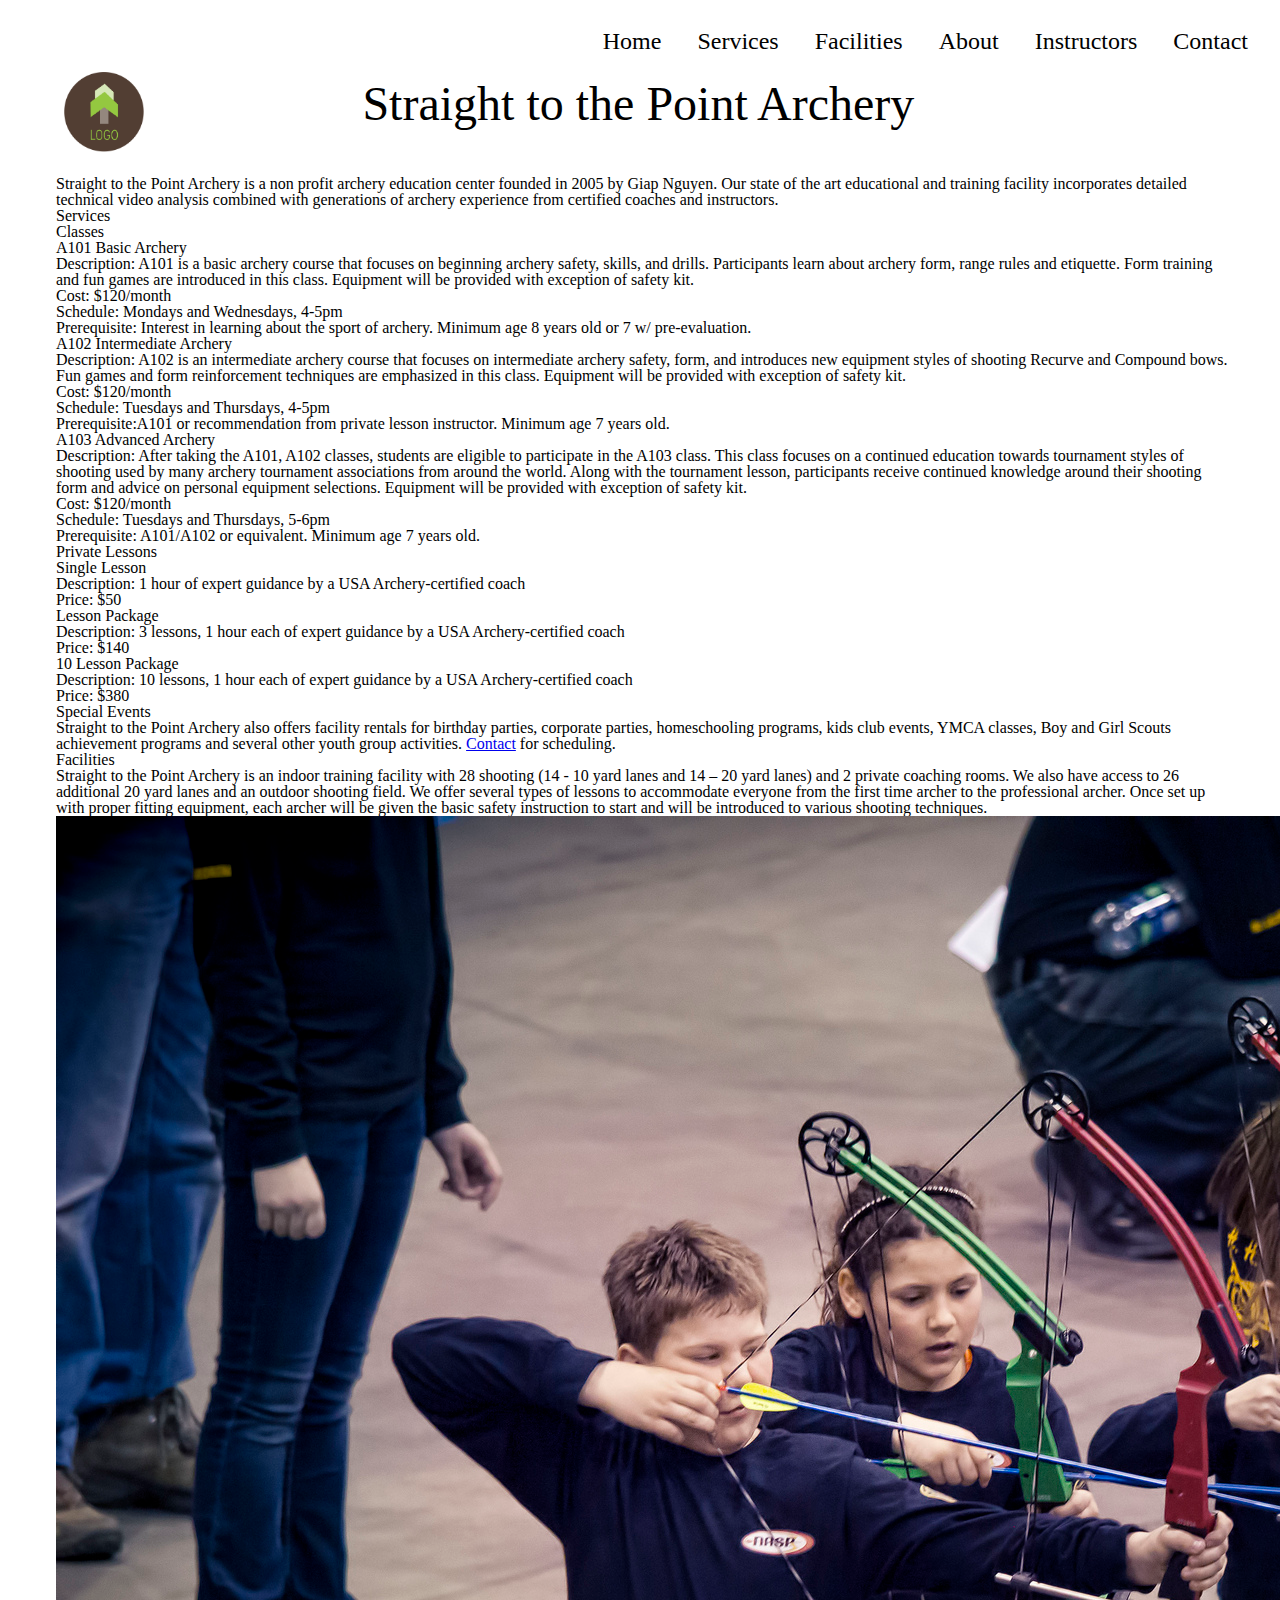
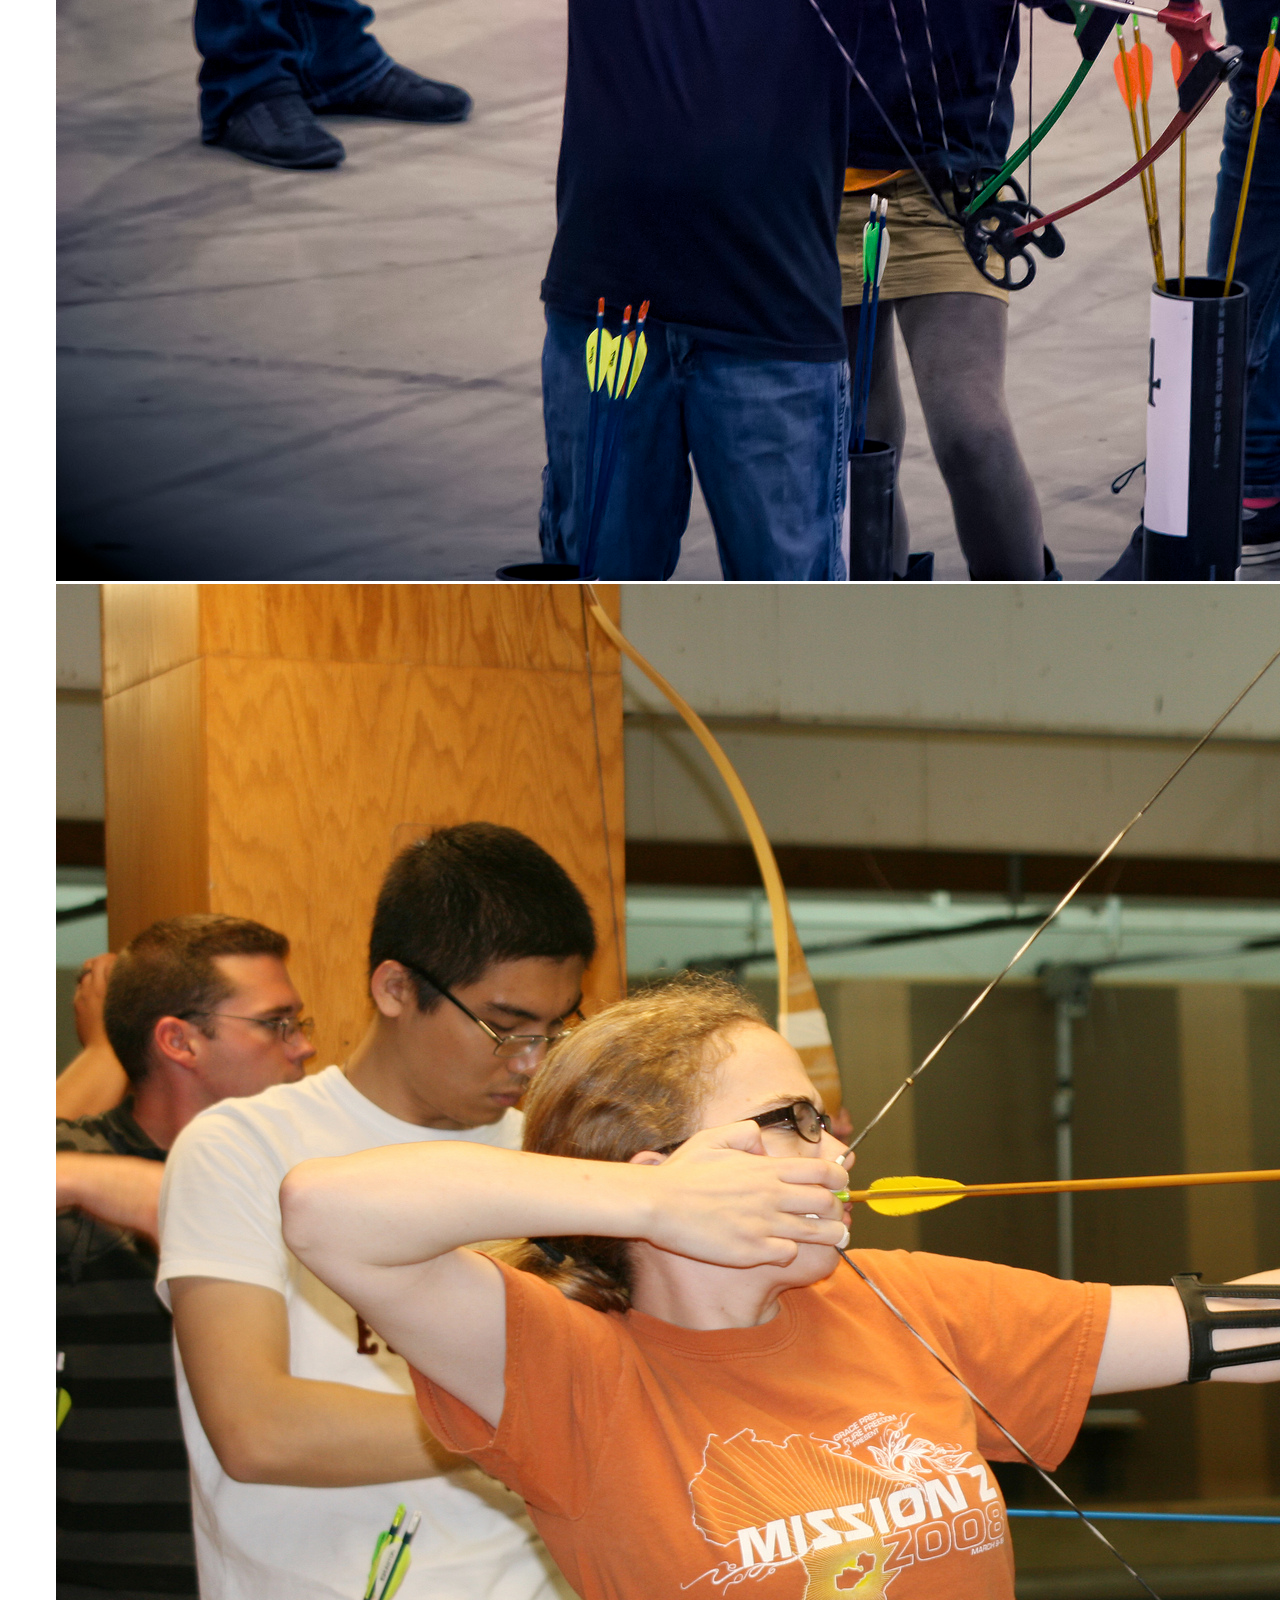
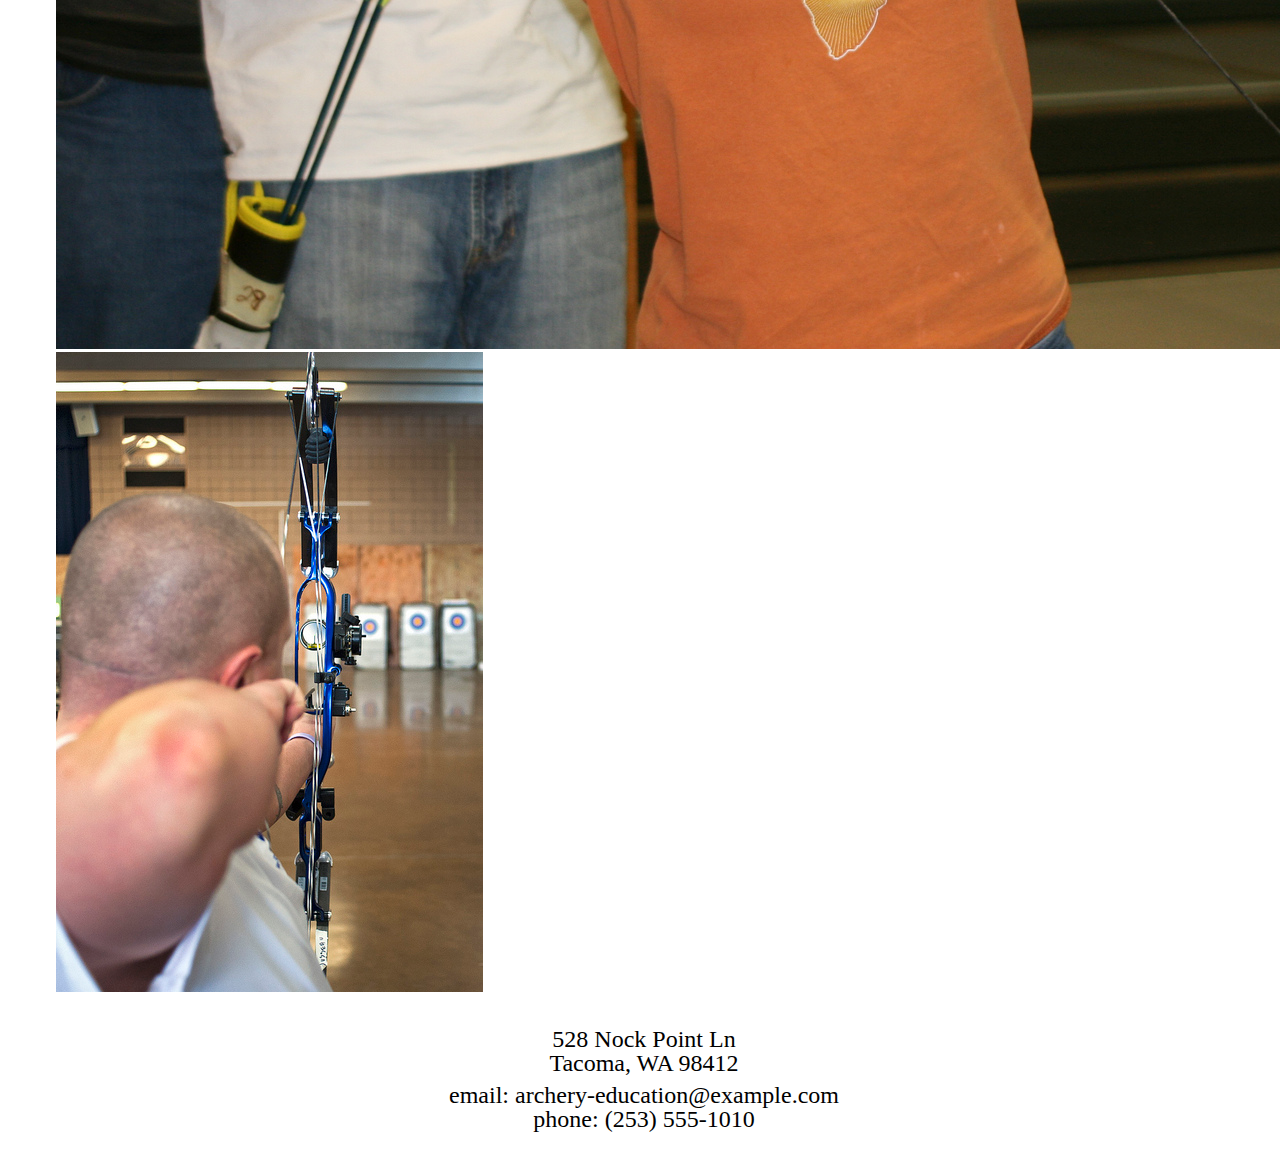
==== index.html @ 1dca17a3 "added reset css and basic styles for header and footer" ====
<!DOCTYPE html>
<html>
<head>
  <meta charset="utf-8">
  <link rel="stylesheet" href="styles/reset.css">
  <link rel="stylesheet" href="https://maxcdn.bootstrapcdn.com/font-awesome/4.5.0/css/font-awesome.min.css">
  <link rel="stylesheet" href="styles/style.css">
  
  <title>STP Archery</title>
  </head>

  
  <body>
  <!-- Logo, name, nav button for mobile-first design !-->
  <header>
    <img src="images/logo.jpg" alt="STP logo">
    
    
    <h1>Straight to the Point Archery</h1>
   
    <a href="#nav"><i class="fa fa-bars fa-3x"></i></a>
  
    </header>
    
    
    
  <!-- main body content -->
  
    
  <article id="boilerplate">
    <h2>Straight to the Point Archery is a non profit archery education center founded in 2005 by Giap Nguyen.  Our state of the art educational and training facility incorporates detailed technical video analysis combined with generations of archery experience from certified coaches and instructors.
    </h2>
  </article>  
    
  <section id="services">
    
  <!-- Services: list classes, private lessons, special events -->
      
    <h2>Services</h2>
      <ul>
        <li><h3>Classes</h3>
          <ul>
            <li>
              <h4>A101 Basic Archery</h4>
              Description: A101 is a basic archery course that focuses on beginning archery safety, skills, and drills. Participants learn about archery form, range rules and etiquette. Form training and fun games are introduced in this class.
Equipment will be provided with exception of safety kit.
              <br>
		Cost: $120/month 
              <br>
		Schedule: Mondays and Wednesdays, 4-5pm
              <br>
		Prerequisite:   Interest in learning about the sport of archery. Minimum age  8 years old or 7 w/ pre-evaluation.
            </li>
            
            <li>
              <h4>A102 Intermediate Archery</h4>
              Description: A102 is an intermediate archery course that focuses on intermediate archery safety, form, and introduces new equipment styles of shooting Recurve and Compound bows. Fun games and form reinforcement techniques are emphasized in this class.
Equipment will be provided with exception of safety kit.
              <br>
		Cost: $120/month
              <br>
		Schedule: Tuesdays and Thursdays, 4-5pm
              <br>
		Prerequisite:A101 or recommendation from private lesson instructor. Minimum age 7 years old.
            </li>
            
            <li>
              <h4>A103 Advanced Archery</h4>
             Description: After taking the A101, A102 classes, students are eligible to participate in the A103 class. This class focuses on a continued education towards tournament styles of shooting used by many archery tournament associations from around the world. Along with the tournament lesson, participants receive continued knowledge around their shooting form and advice on personal equipment selections.
Equipment will be provided with exception of safety kit.
              <br>
		Cost: $120/month
              <br>
		Schedule: Tuesdays and Thursdays, 5-6pm 
              <br>
		Prerequisite:  A101/A102 or equivalent. Minimum age  7 years old.
            </li>
          </ul>
        </li>
        
        <li>
          <h3>Private Lessons</h3>
          <ul>
            <li>
              <h4>Single Lesson</h4>
            Description: 1 hour of expert guidance by a USA Archery-certified coach
              <br>
		      Price: $50
            </li>
	
            <li>
              <h4>Lesson Package</h4>
            Description: 3 lessons, 1 hour each of expert guidance by a USA Archery-certified coach
              <br>
		      Price: $140
            </li>
             
		    <li>
              <h4>10 Lesson Package</h4>
            Description: 10 lessons, 1 hour each of expert guidance by a USA Archery-certified coach
              <br>
		      Price: $380
            </li>
          </ul>
        </li>
        
        <li>
          <h3>Special Events</h3>
           Straight to the Point Archery also offers facility rentals for birthday parties, corporate parties, homeschooling programs, kids club events, YMCA classes, Boy and Girl Scouts achievement programs and several other youth group activities. <a href="about.html#contact">Contact</a> for scheduling.
          </li>
        </ul>     
  </section>
  
  <section id="facilities">
  <!-- Facilities: description and photos. Id "Facilities" bookmarks to link this specific part of page to nav bar #facilities -->
  
      <h2>Facilities</h2>
  
    <!-- Describe facilities -->
    <p>
Straight to the Point Archery is an indoor training facility with  28 shooting (14 - 10 yard lanes and 14 – 20 yard lanes) and 2 private coaching rooms. 
      
      We also have access to 26  additional  20 yard lanes  and an outdoor shooting field.  
      
      We offer several types of lessons to accommodate everyone from the first time archer to the professional archer. Once set up with proper fitting equipment, each archer will be given the basic safety instruction to start and will be introduced to various shooting techniques.
    </p>

    <img src="images/class1.jpg" alt="Four young students aim their bows in the outdoor training facility">
    <img src="images/class2.jpg" alt="A student raises her bow in the indoor yard lane.">
    <img src="images/lesson1.jpg" alt="Arrow aimed at target in indoor shooting field">
    
    <!-- Should these images be woven in with the body of the text and include captions? -->
  </section>   
  
  
  <footer>
    
    <!-- location and contact info !-->
    
    <section id="location">
      <p>528 Nock Point Ln</p>
      <p>Tacoma, WA 98412</p>
    </section>
    
    
    <section id="contact">
      <p>email: archery-education@example.com</p>
      <p>phone: (253) 555-1010</p>
    </section>
  </footer>
  <!-- Nav lives at bottom of page for mobile-first design, nav will move to top of page for desktop !-->  
    <nav>
    <a name="nav"></a>
    <ul>
      <li><a href="#">Home</a></li>
      <li><a href="#services">Services</a></li>
      <li><a href="#facilities">Facilities</a></li>
      <li><a href="about.html">About</a></li>
      <li><a href="about.html#instructors">Instructors</a></li>
      <li><a href="about.html#contact-page">Contact</a></li>
    </ul>
  </nav>
</body>
</html>
---- styles/style.css ----
/* mobile styles /* 

/* give the body enough space to fit the menu icon */
body {
  padding-right: 3rem;
  padding-left: 3.5rem; 
}
/* header styles */
header {
  background-color: white;
  width: 85%;
  margin: auto;
  overflow: hidden;
  text-align: center;
  padding-bottom: 1rem;
}
header img {
  position: absolute;
  top: 0;
  left: 0;
  width: 4rem;
  padding: .5rem;
}
h1 {
  float: left;
  color: black;
  padding: 1rem;
  font-size: 3rem;
}
.fa-bars {
  background-color: white;
  color: black;
  float: right;
  padding: .5rem;
  position: fixed;
  right: 0;
  top: 0;
}
header a {
  text-decoration: none;
  color: white;
}

/* footer styles */
footer {
  clear: both;
  padding-top: 2rem;
  padding-bottom: 2rem;
}
footer p {
  font-size: 1.5rem;
  text-align: center;
}
#location {
  padding-bottom: .5rem;
}

/* nav styles */
nav {
  clear: both;
  background-color: white;
}
nav ul {
  text-align: center;
}
nav li {
  font-size: 2.5rem;
  padding: 1rem; 0rem;
  border-bottom: 1px black dotted;
}
nav a {
  text-decoration: none;
  color: black;
}

/* desktop styles for header and nav */
@media only screen and (min-width: 768px) {
  .fa-bars {
    display:none;
  }
  header img {
    position: static;
    display: inline-block;
    float: left;
    width: 5rem;
  }
  header h1 {
    width: 80%;
  }
  nav {
    position: absolute;
    top: 0;
    right: 0;
    padding: 1rem;
    margin: auto;
  }
  nav li {
    display: inline;
    border: none;
  }
  nav li a {
    font-size: 1.5rem;
  }
  header {
    padding-top: 4rem;
    width: 100%;
    margin: auto;
  }
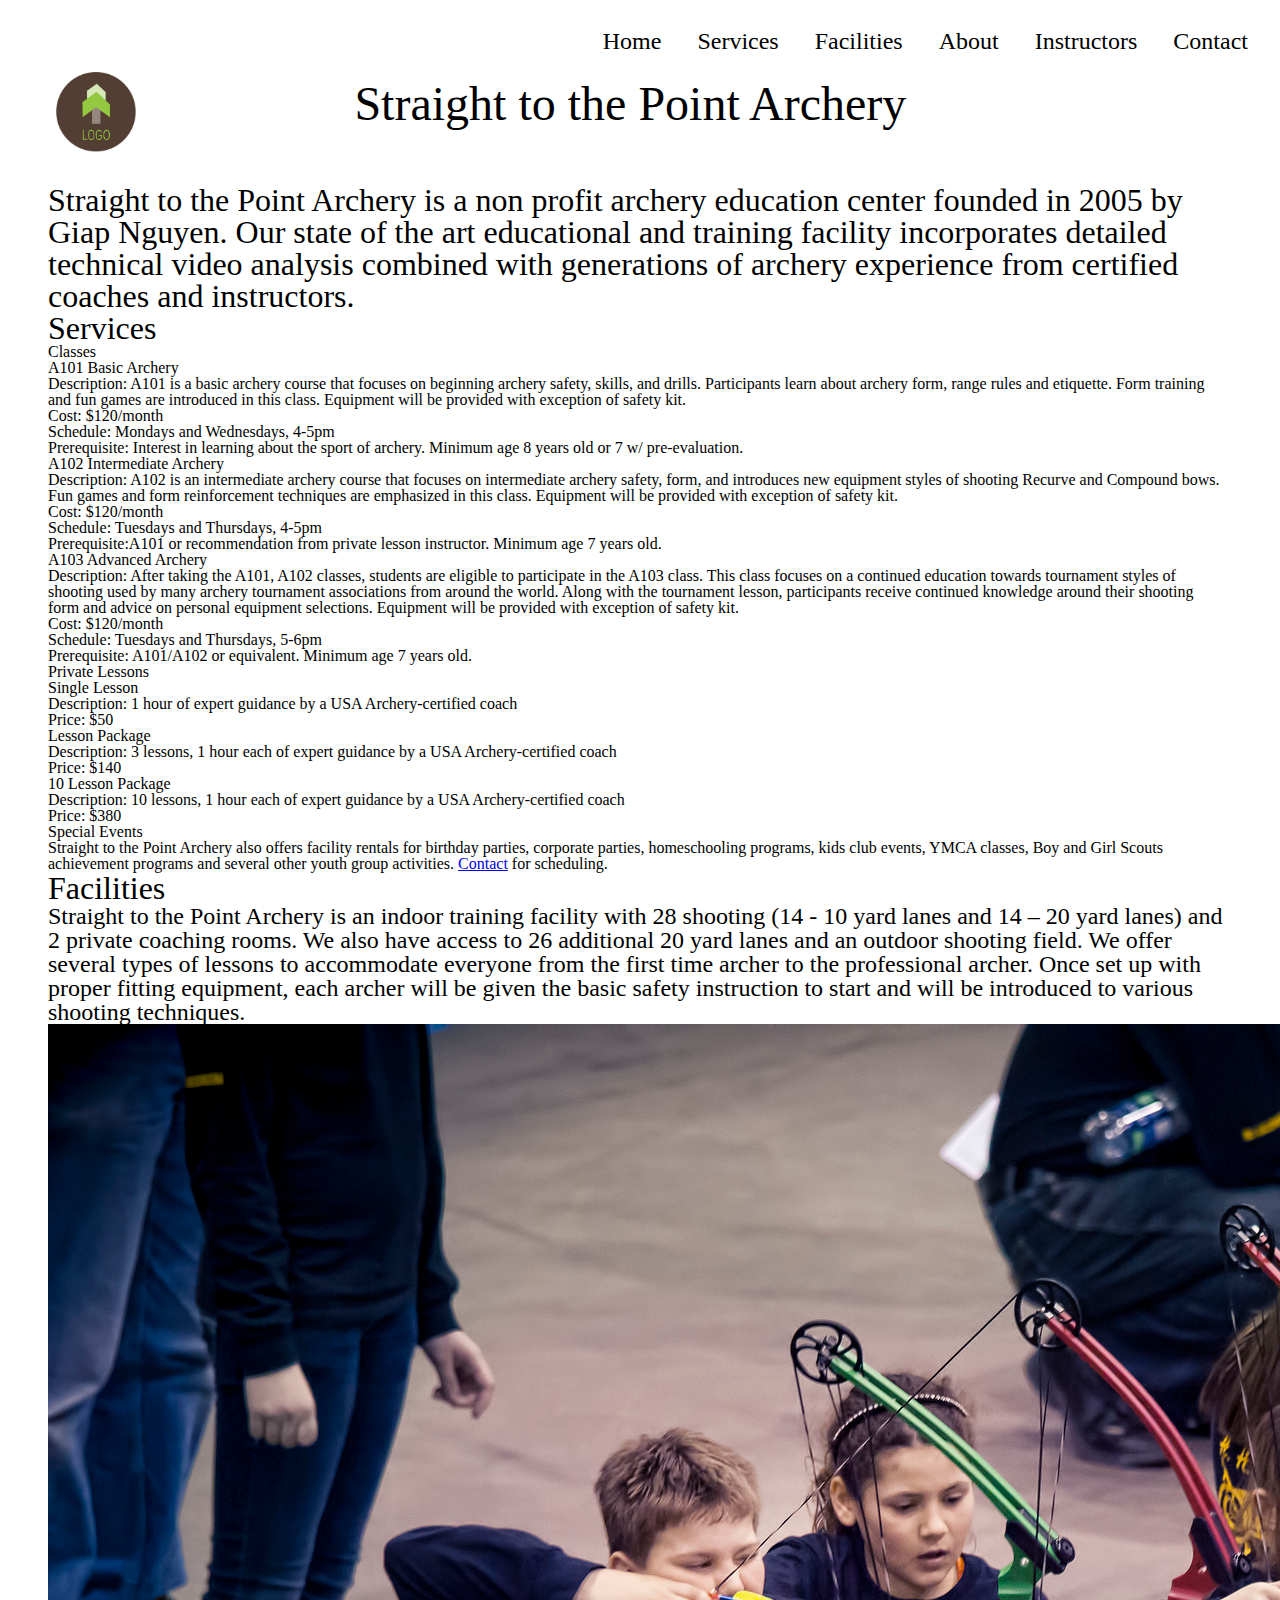
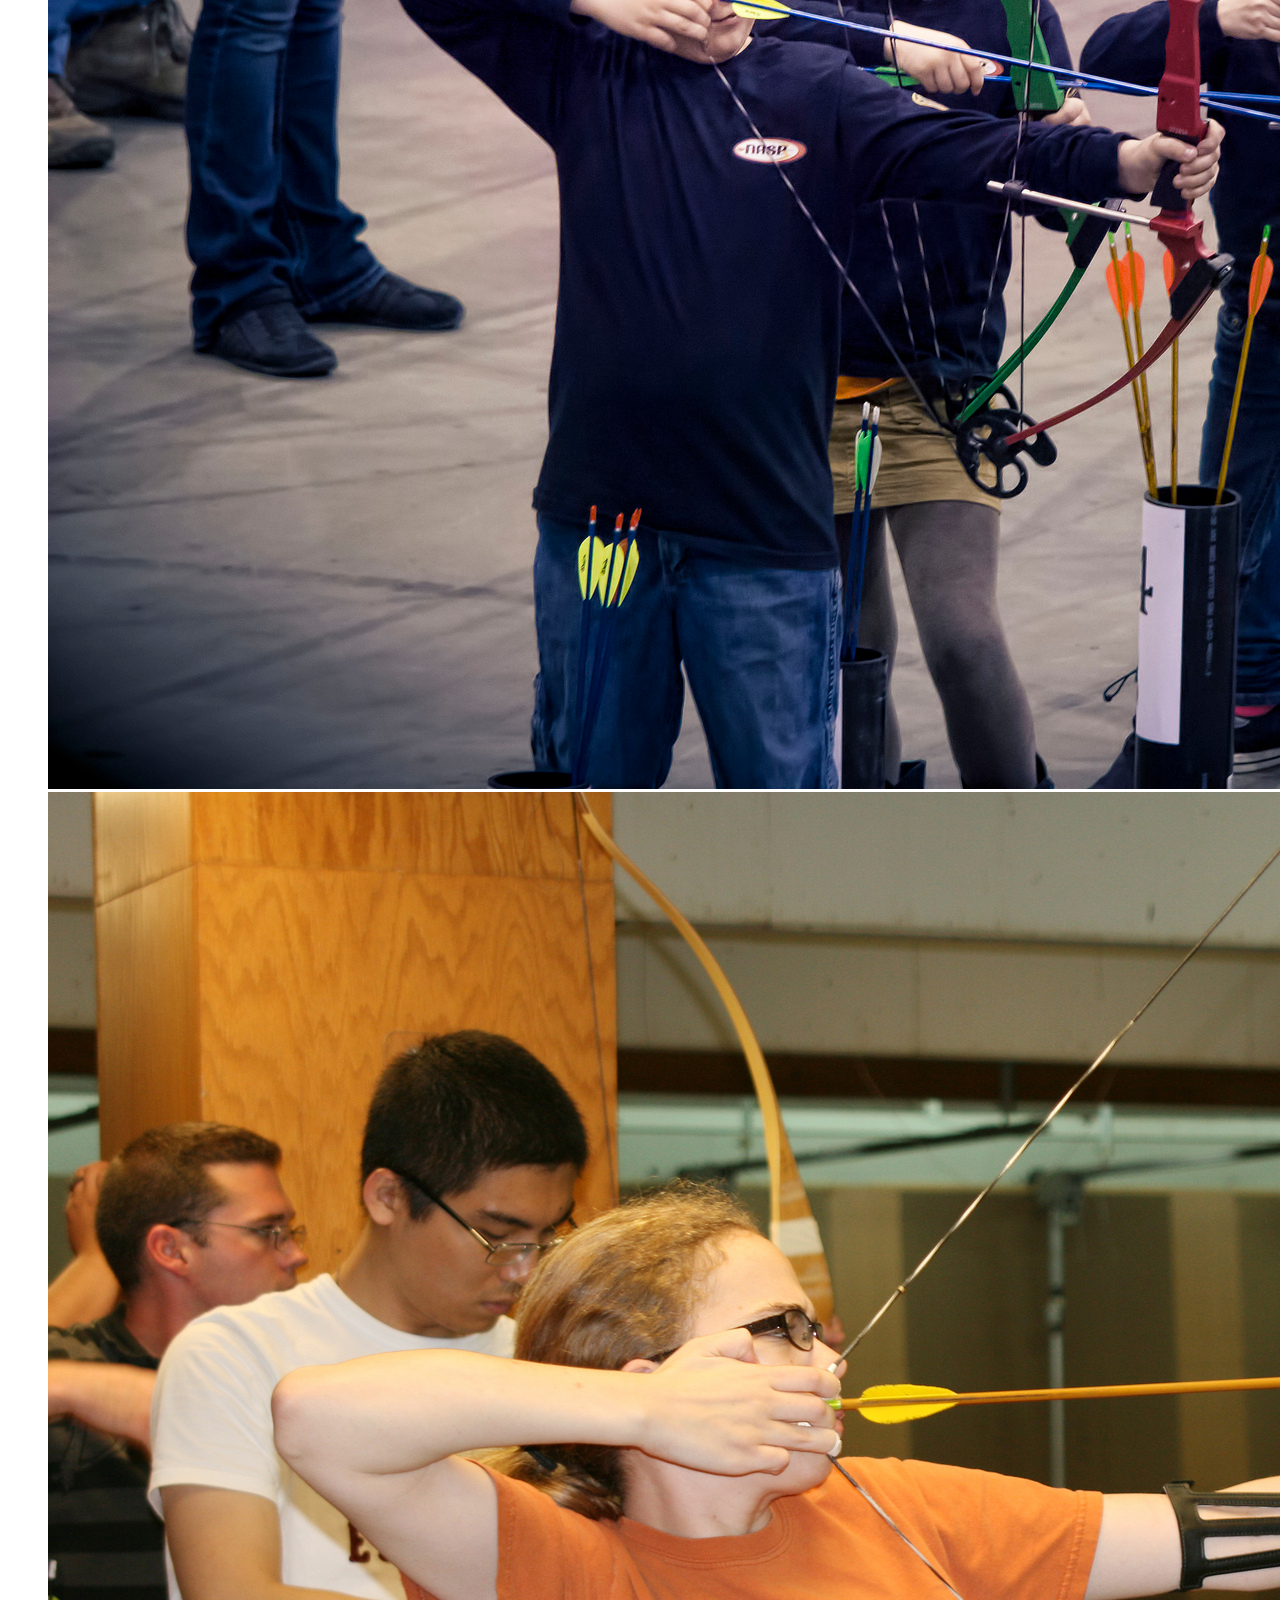
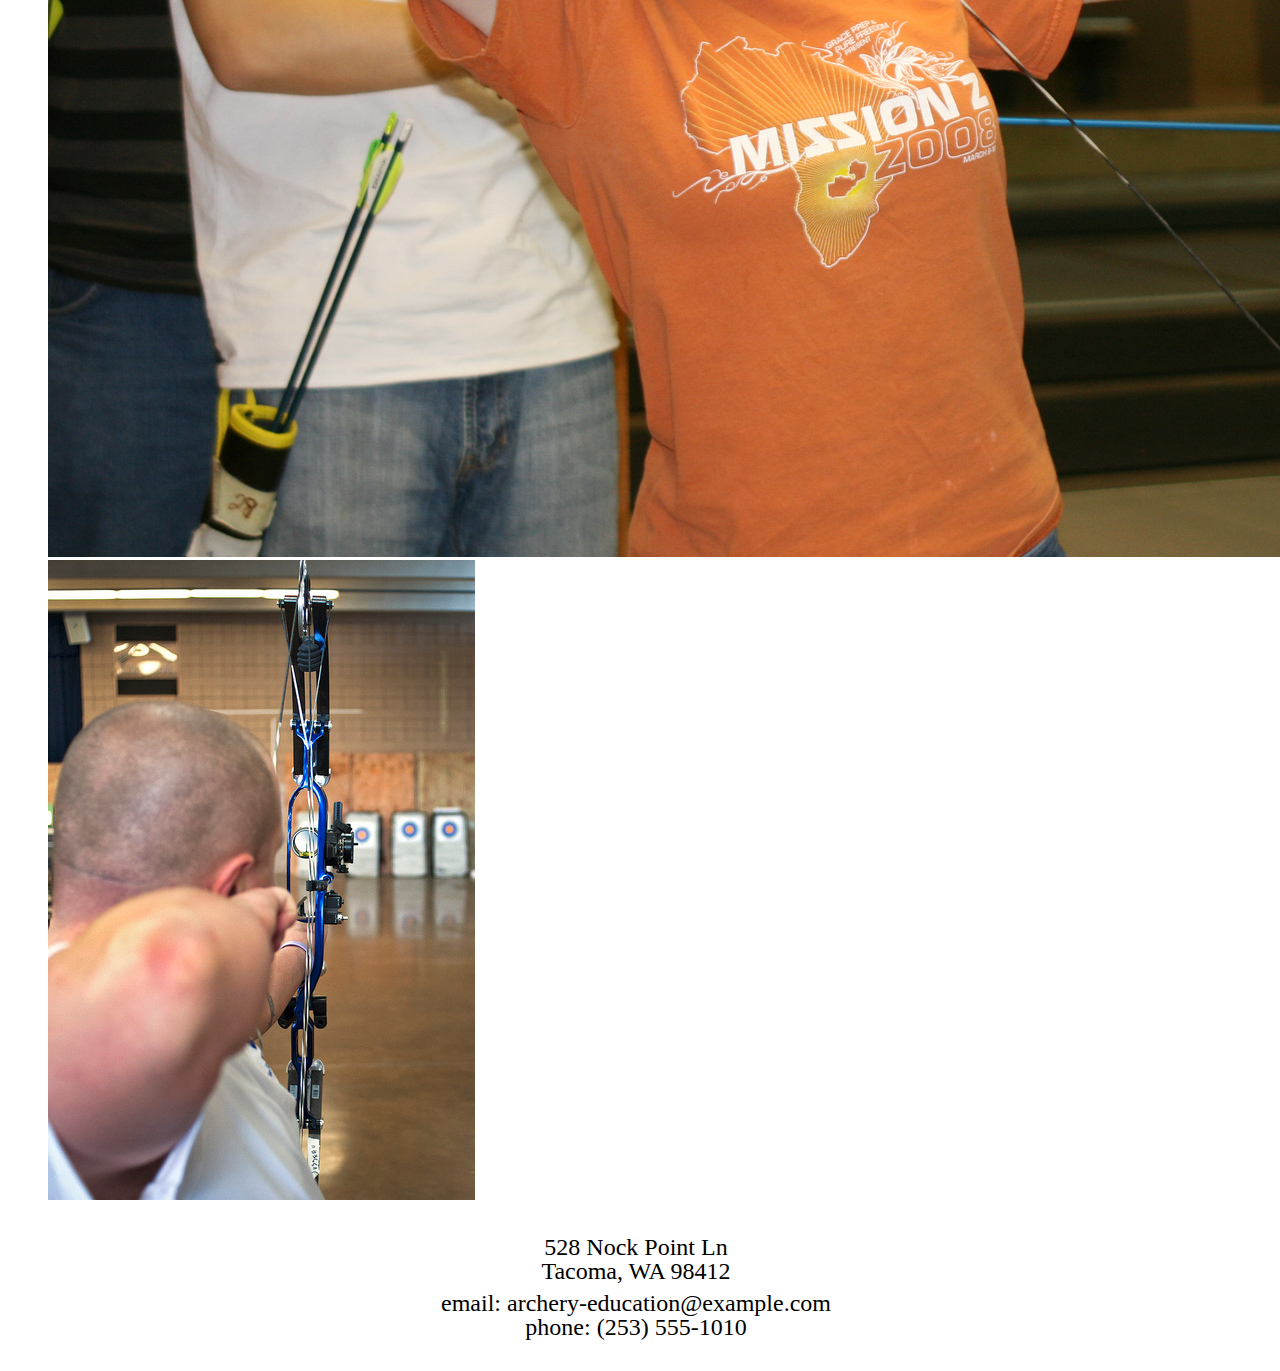
==== commit 4e2ba3a3: "standardize meta content across pages" ====
--- a/index.html
+++ b/index.html
@@ -2,8 +2,11 @@
 <html>
 <head>
   <meta charset="utf-8">
+  <meta name="viewport" content="width=device-width, initial-scale=1.0">
   <link rel="stylesheet" href="styles/reset.css">
   <link rel="stylesheet" href="https://maxcdn.bootstrapcdn.com/font-awesome/4.5.0/css/font-awesome.min.css">
+  <link rel="stylesheet" href="styles/col.css">
+  <link rel="stylesheet" href="styles/12cols.css">
   <link rel="stylesheet" href="styles/style.css">
   
   <title>STP Archery</title>
--- a/styles/col.css
+++ b/styles/col.css
@@ -0,0 +1,42 @@
+
+/*  SECTIONS  ============================================================================= */
+
+.section {
+	clear: both;
+	padding: 0px;
+	margin: 0px;
+}
+
+/*  GROUPING  ============================================================================= */
+
+
+.group:before,
+.group:after {
+    content:"";
+    display:table;
+}
+.group:after {
+    clear:both;
+}
+.group {
+    zoom:1; /* For IE 6/7 (trigger hasLayout) */
+}
+
+/*  GRID COLUMN SETUP   ==================================================================== */
+
+.col {
+	display: block;
+	float:left;
+	margin: 1% 0 1% 1.6%;
+}
+
+.col:first-child { margin-left: 0; } /* all browsers except IE6 and lower */
+
+
+/*  REMOVE MARGINS AS ALL GO FULL WIDTH AT 480 PIXELS */
+
+@media only screen and (max-width: 480px) {
+	.col { 
+		margin: 1% 0 1% 0%;
+	}
+}--- a/styles/12cols.css
+++ b/styles/12cols.css
@@ -0,0 +1,91 @@
+/*  GRID OF TWELVE   ============================================================================= */
+
+.span_12_of_12 {
+	width: 100%;
+}
+
+.span_11_of_12 {
+	width: 91.53%;
+}
+
+.span_10_of_12 {
+	width: 83.06%;
+}
+
+.span_9_of_12 {
+	width: 74.6%;
+}
+
+.span_8_of_12 {
+	width: 66.13%;
+}
+
+.span_7_of_12 {
+	width: 57.66%; 
+}
+
+.span_6_of_12 {
+	width: 49.2%; 
+}
+
+.span_5_of_12 {
+	width: 40.73%; 
+}
+
+.span_4_of_12 {
+	width: 32.26%; 
+}
+
+.span_3_of_12 {
+	width: 23.8%;
+}
+
+.span_2_of_12 {
+	width: 15.33%; 
+}
+
+.span_1_of_12 {
+	width: 6.86%; 
+}
+
+
+/*  GO FULL WIDTH AT LESS THAN 480 PIXELS */
+
+@media only screen and (max-width: 480px) {
+	.span_12_of_12 {
+		width: 100%; 
+	}
+	.span_11_of_12 {
+		width: 100%; 
+	}
+	.span_10_of_12 {
+		width: 100%; 
+	}
+	.span_9_of_12 {
+		width: 100%; 
+	}
+	.span_8_of_12 {
+		width: 100%; 
+	}
+	.span_7_of_12 {
+		width: 100%; 
+	}
+	.span_6_of_12 {
+		width: 100%; 
+	}
+	.span_5_of_12 {
+		width: 100%; 
+	}
+	.span_4_of_12 {
+		width: 100%; 
+	}
+	.span_3_of_12 {
+		width: 100%; 
+	}
+	.span_2_of_12 {
+		width: 100%; 
+	}
+	.span_1_of_12 {
+		width: 100%; 
+	}
+}--- a/styles/style.css
+++ b/styles/style.css
@@ -2,9 +2,10 @@
 
 /* give the body enough space to fit the menu icon */
 body {
-  padding-right: 3rem;
-  padding-left: 3.5rem; 
+  padding-right: 3.5rem;
+  padding-left: 3rem; 
 }
+
 /* header styles */
 header {
   background-color: white;
@@ -12,7 +13,7 @@
   margin: auto;
   overflow: hidden;
   text-align: center;
-  padding-bottom: 1rem;
+  padding-bottom: 1.5rem;
 }
 header img {
   position: absolute;
@@ -40,6 +41,43 @@
   text-decoration: none;
   color: white;
 }
+
+/* body styles */
+h2 {
+  font-size: 2rem;
+}
+p {
+  font-size: 1.5rem;
+}
+#about, #instructors, #policy, #affiliations {
+  padding-top: 1rem;
+  padding-bottom: 1rem;
+  border-bottom: 1px solid #d3d3d3;
+}
+#contact-page {
+  padding-top: 1rem;
+}
+.bio {
+  text-align: center;
+  padding-left: 1.5rem;
+  padding-right: 1.5rem;
+}
+
+/* about page column styles */
+.col {
+  width: 100%;
+}
+.span_3_of_12 {
+  width: 100%; 
+}
+
+/* instructor images sized to match smallest available photo */
+  #instructors img {
+    width: 250px;
+    padding: 2.5rem 0rem 1rem 0rem;
+    display: block;
+    margin: auto;
+  }
 
 /* footer styles */
 footer {
@@ -73,8 +111,10 @@
   color: black;
 }
 
-/* desktop styles for header and nav */
+/* desktop styles */
 @media only screen and (min-width: 768px) {
+  
+  /*nav and header styles */
   .fa-bars {
     display:none;
   }
@@ -105,4 +145,29 @@
     padding-top: 4rem;
     width: 100%;
     margin: auto;
-  }+  }
+  
+  /* body styles */
+  .bio {
+    font-size: 1rem;
+    text-align: center;
+    padding-left: 0rem;
+    padding-right: 0rem;
+  }
+  
+  /* about page desktop columns */
+  .span_3_of_12 {
+    width: 23.8%;
+  }
+  .col {
+	display: block;
+	float:left;
+	margin: 1% 0 1% 1.6%;
+  }
+  
+  /* instructor images sized to fit columns */
+  #instructors img {
+    width: 150px;
+    padding: .5rem;
+  }
+}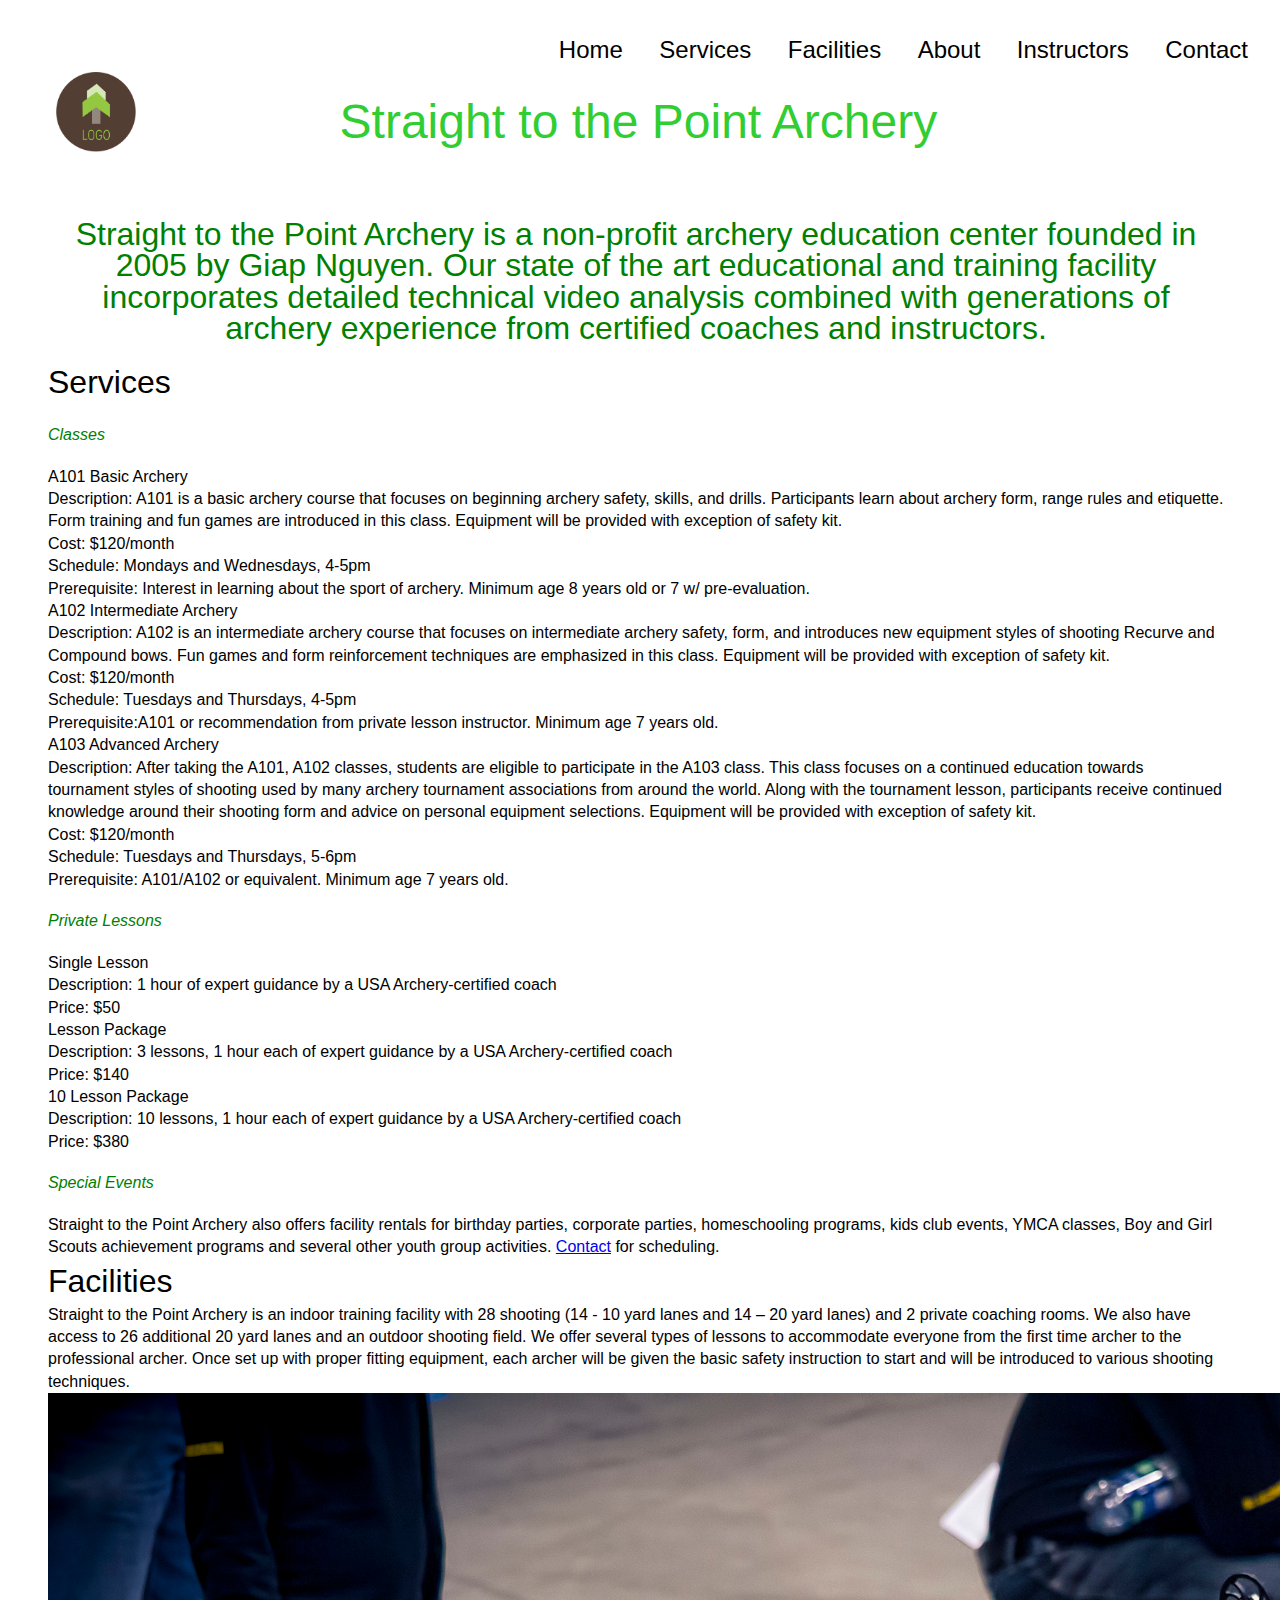
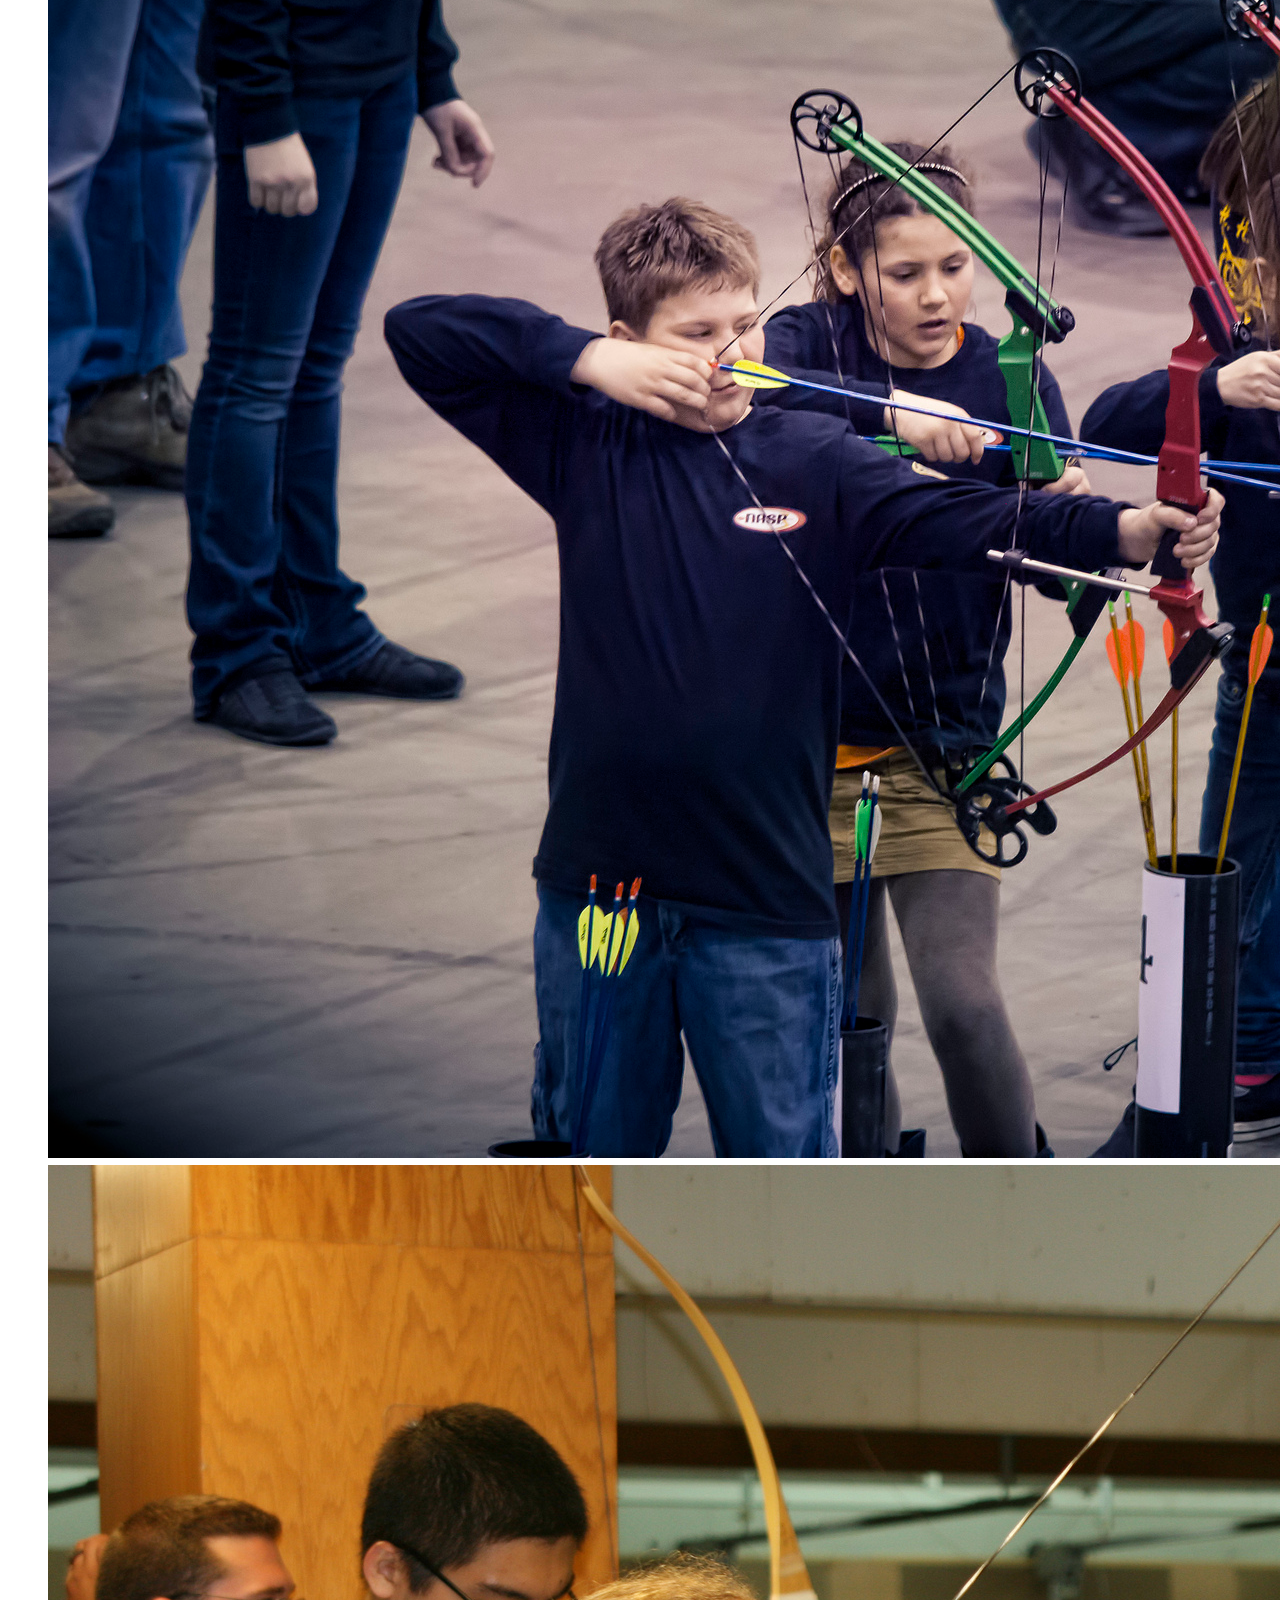
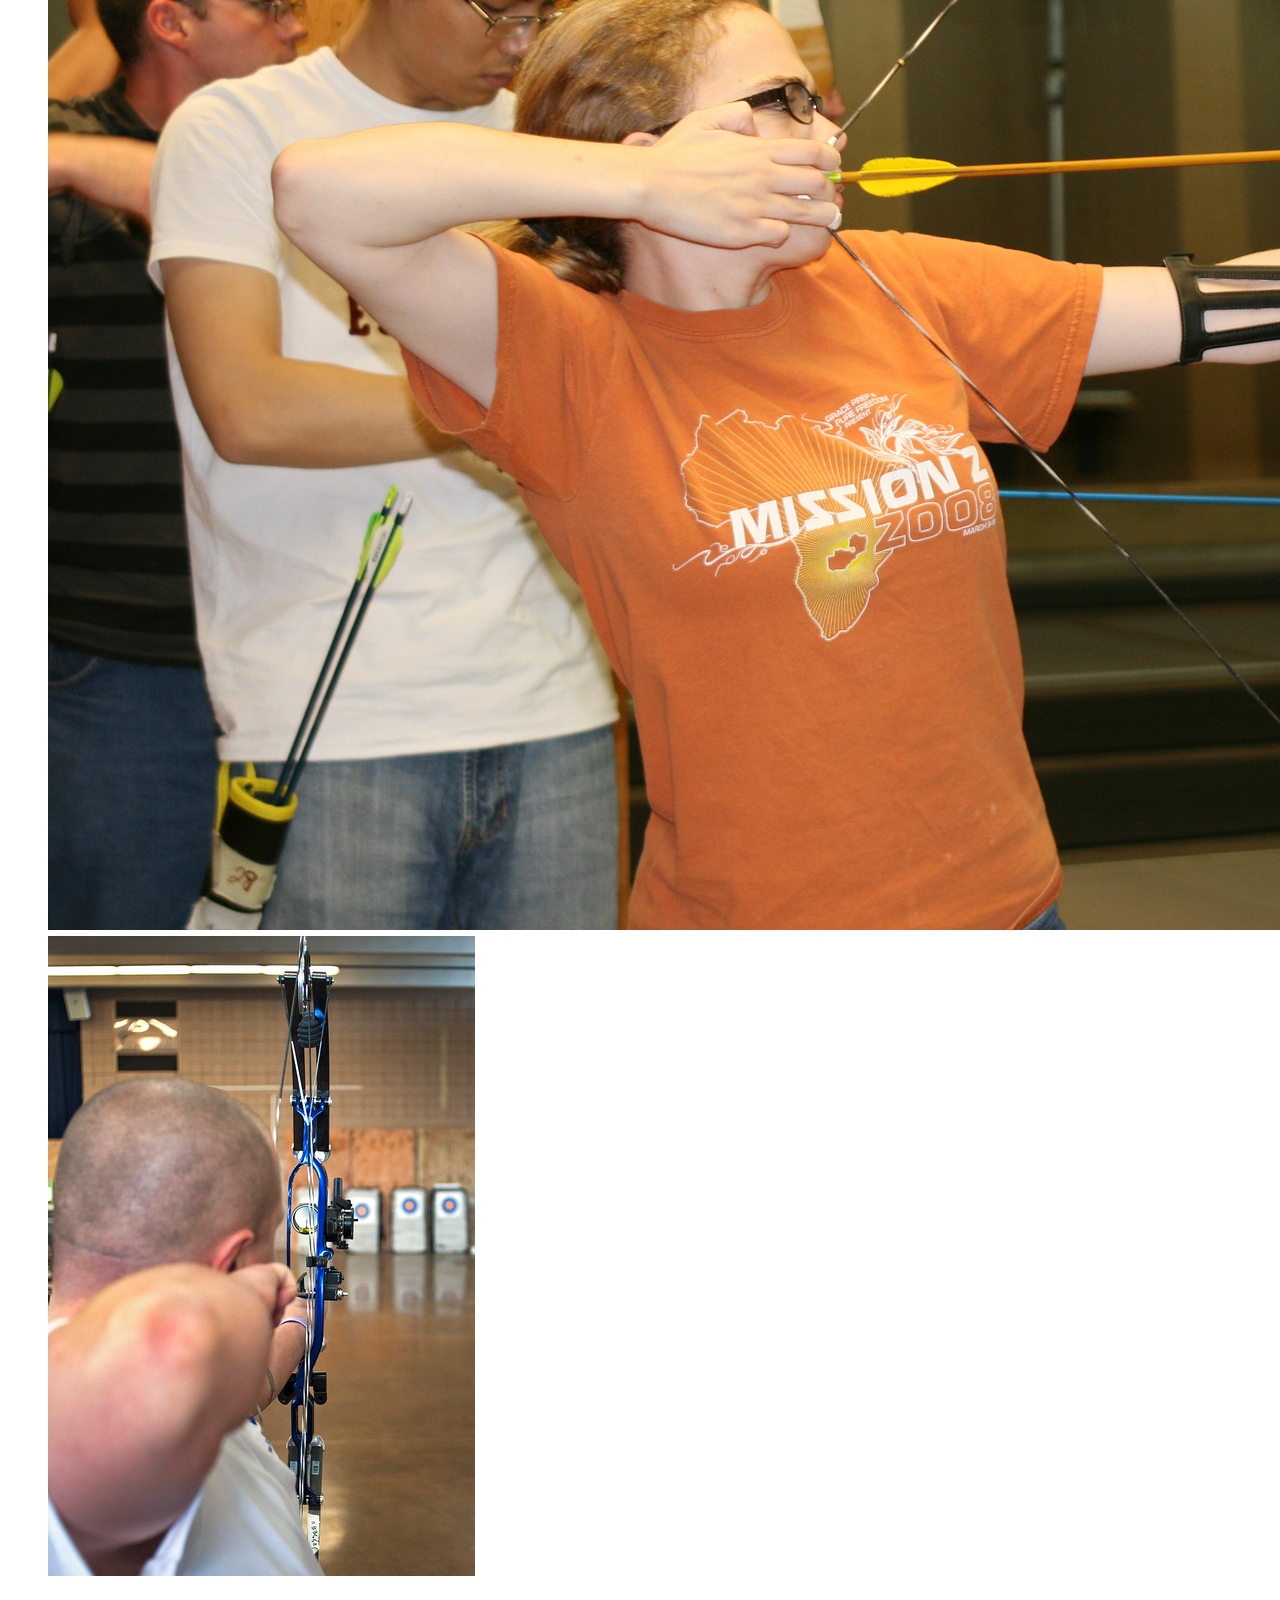
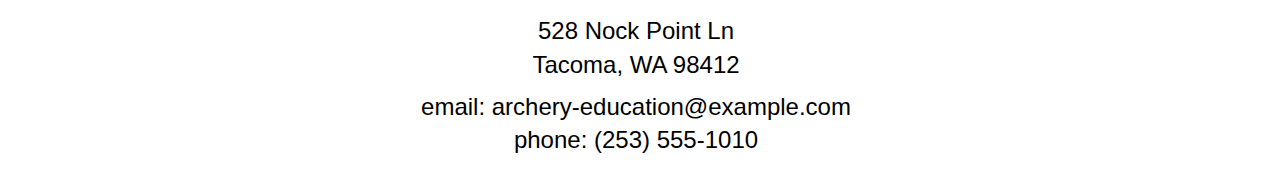
==== commit 3cbb2dd0: "updating files to commit progress" ====
--- a/index.html
+++ b/index.html
@@ -31,7 +31,7 @@
   
     
   <article id="boilerplate">
-    <h2>Straight to the Point Archery is a non profit archery education center founded in 2005 by Giap Nguyen.  Our state of the art educational and training facility incorporates detailed technical video analysis combined with generations of archery experience from certified coaches and instructors.
+    <h2>Straight to the Point Archery is a non-profit archery education center founded in 2005 by Giap Nguyen.  Our state of the art educational and training facility incorporates detailed technical video analysis combined with generations of archery experience from certified coaches and instructors.
     </h2>
   </article>  
     
@@ -153,7 +153,7 @@
   </footer>
   <!-- Nav lives at bottom of page for mobile-first design, nav will move to top of page for desktop !-->  
     <nav>
-    <a name="nav"></a>
+    <a id="nav"></a>
     <ul>
       <li><a href="#">Home</a></li>
       <li><a href="#services">Services</a></li>
--- a/styles/style.css
+++ b/styles/style.css
@@ -1,10 +1,13 @@
 /* mobile styles /* 
 
 /* give the body enough space to fit the menu icon */
+
+
 body {
   padding-right: 3.5rem;
   padding-left: 3rem; 
-}
+  font: 100%/1.4 'Helvetica Neue', arial, helvetica, helve, sans-serif; 	
+ }
 
 /* header styles */
 header {
@@ -24,10 +27,11 @@
 }
 h1 {
   float: left;
-  color: black;
-  padding: 1rem;
+  color: limegreen;
+  padding: 1.5rem;
   font-size: 3rem;
 }
+
 .fa-bars {
   background-color: white;
   color: black;
@@ -47,20 +51,59 @@
   font-size: 2rem;
 }
 p {
-  font-size: 1.5rem;
-}
-#about, #instructors, #policy, #affiliations {
+  font-size: 1rem;
+  
+}
+
+#boilerplate {
+  padding: 1rem;
+  font-size: 1.3rem;
+  text-align: center;
+  color: green;
+  line-height: 150%;
+}
+
+#services {
+    text-align: left;
+}
+
+
+#about, #policy, #affiliations {
   padding-top: 1rem;
   padding-bottom: 1rem;
   border-bottom: 1px solid #d3d3d3;
 }
+
+#instructors {
+  padding-top: 2rem;
+  padding-bottom: 1rem;
+  border-bottom: 1px solid #d3d3d3;
+}
+
 #contact-page {
   padding-top: 1rem;
 }
+
 .bio {
   text-align: center;
   padding-left: 1.5rem;
   padding-right: 1.5rem;
+  font-family: sans-serif;
+  font-style: italic;
+}
+
+.bio h3 {
+  text-align: center;
+  padding: 1rem;
+  color: black;
+}
+
+#services h3 {
+  text-align: left;
+  padding-top: 1.2rem;
+  padding-bottom: 1.2rem;
+  font-style: italic;
+  color: green;
 }
 
 /* about page column styles */
@@ -74,10 +117,11 @@
 /* instructor images sized to match smallest available photo */
   #instructors img {
     width: 250px;
-    padding: 2.5rem 0rem 1rem 0rem;
+    padding: 1pix;
     display: block;
     margin: auto;
-  }
+    border:1px solid black;
+}
 
 /* footer styles */
 footer {
@@ -168,6 +212,6 @@
   /* instructor images sized to fit columns */
   #instructors img {
     width: 150px;
-    padding: .5rem;
+    padding: .1rem;
   }
 }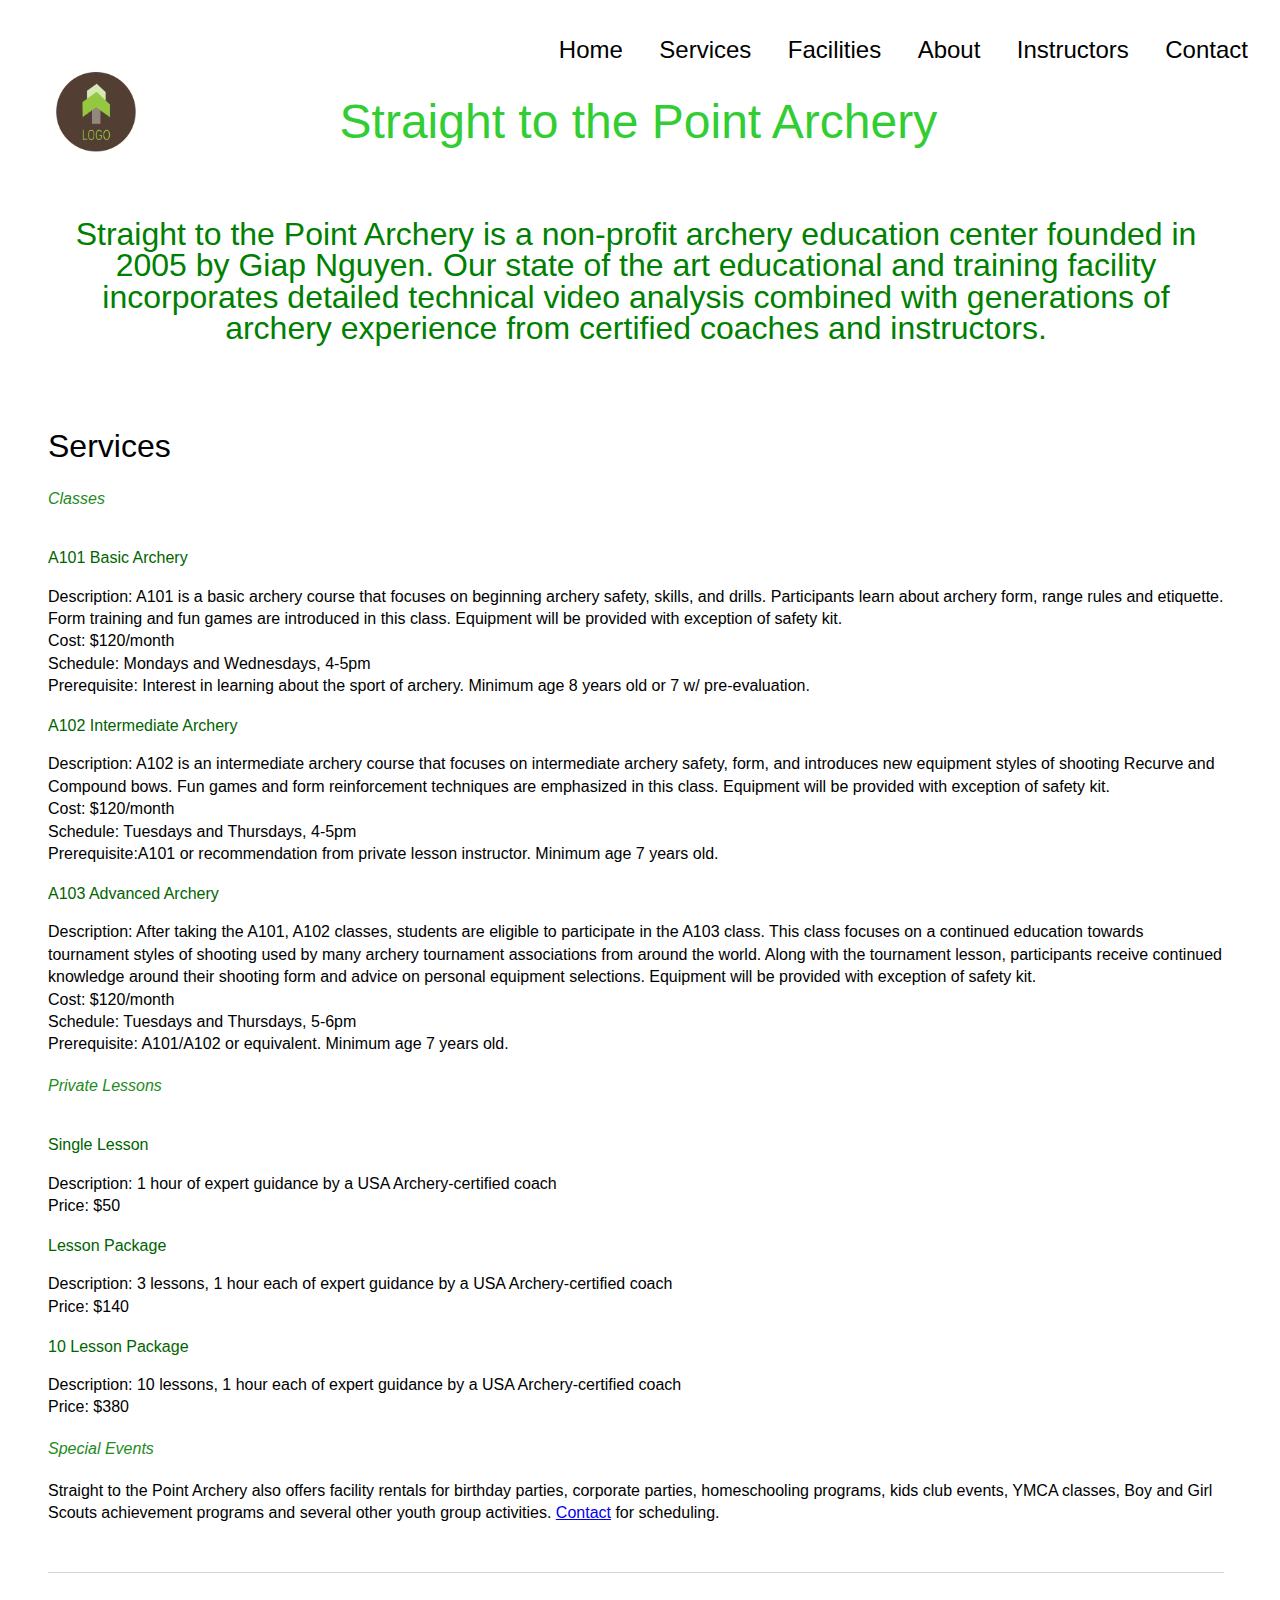
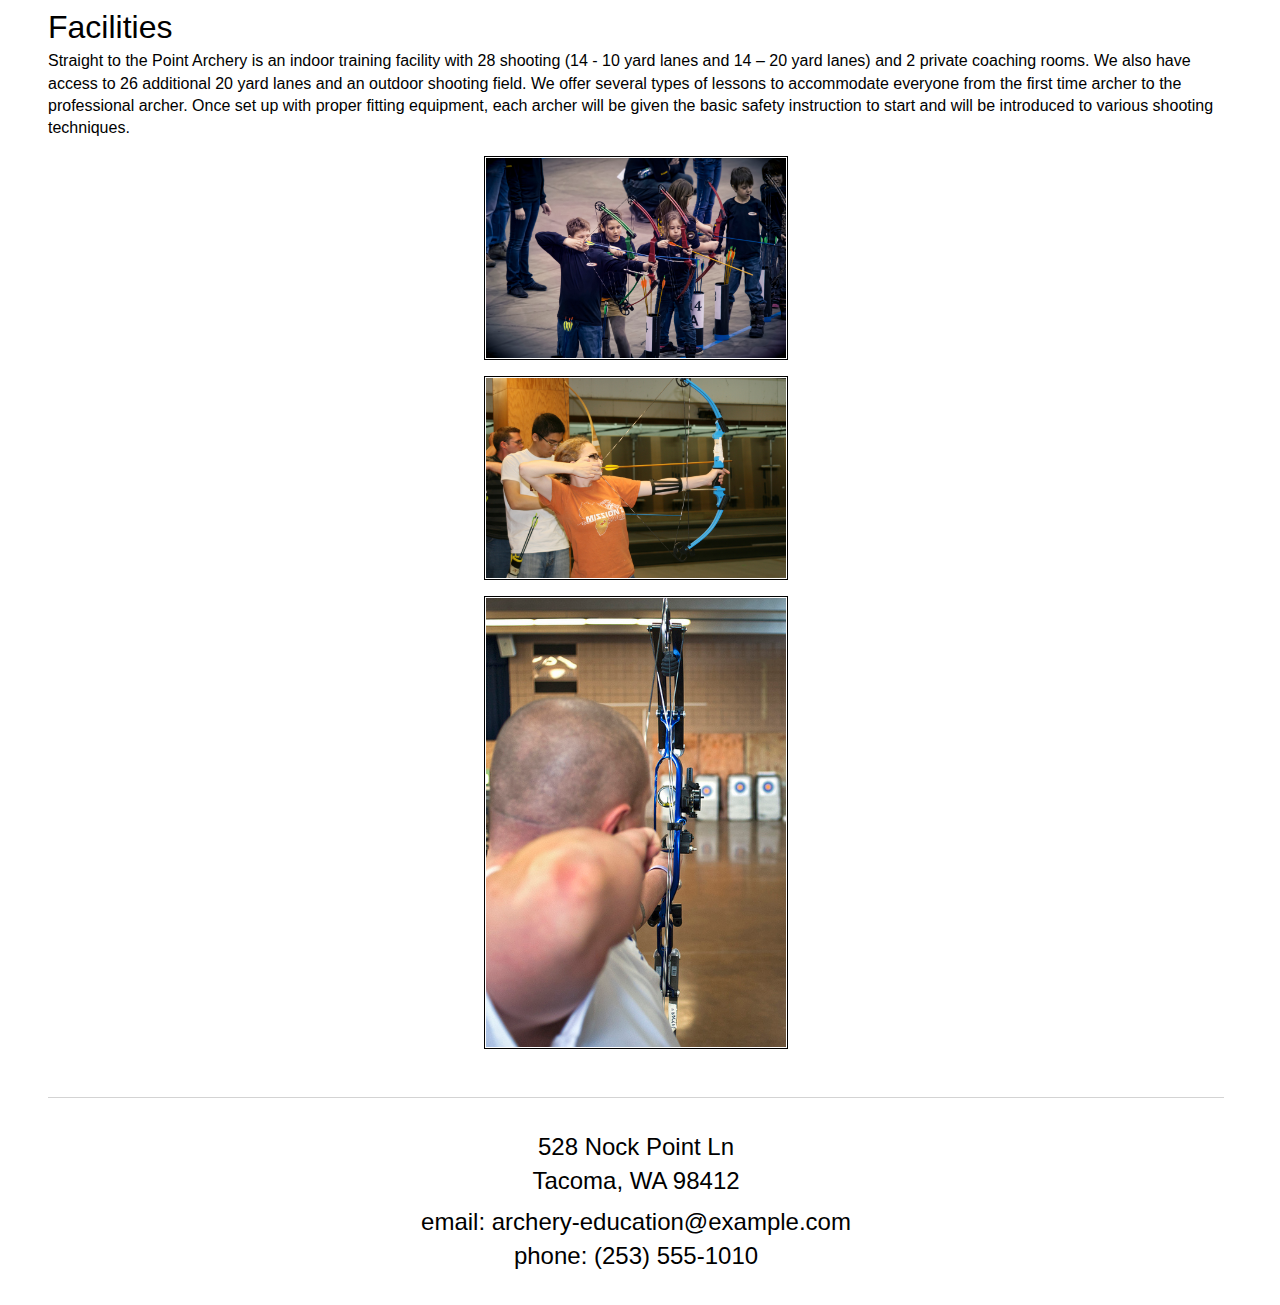
==== commit 0403ced7: "committing latest changes" ====
--- a/index.html
+++ b/index.html
@@ -72,10 +72,13 @@
              Description: After taking the A101, A102 classes, students are eligible to participate in the A103 class. This class focuses on a continued education towards tournament styles of shooting used by many archery tournament associations from around the world. Along with the tournament lesson, participants receive continued knowledge around their shooting form and advice on personal equipment selections.
 Equipment will be provided with exception of safety kit.
               <br>
+           
 		Cost: $120/month
               <br>
+             
 		Schedule: Tuesdays and Thursdays, 5-6pm 
               <br>
+              
 		Prerequisite:  A101/A102 or equivalent. Minimum age  7 years old.
             </li>
           </ul>
--- a/styles/style.css
+++ b/styles/style.css
@@ -57,6 +57,7 @@
 
 #boilerplate {
   padding: 1rem;
+  padding-bottom: 3rem;
   font-size: 1.3rem;
   text-align: center;
   color: green;
@@ -65,21 +66,41 @@
 
 #services {
     text-align: left;
-}
-
+    padding-top: 2rem;
+    padding-bottom: 3rem;
+    border-bottom: 1px solid #d3d3d3;
+}
 
 #about, #policy, #affiliations {
-  padding-top: 1rem;
-  padding-bottom: 1rem;
+  padding-top: 2rem;
+  padding-bottom: 3rem;
   border-bottom: 1px solid #d3d3d3;
 }
 
 #instructors {
   padding-top: 2rem;
-  padding-bottom: 1rem;
+  padding-bottom: 3rem;
   border-bottom: 1px solid #d3d3d3;
 }
 
+#facilities {
+   padding-top: 2rem;
+  padding-bottom: 2rem;
+  border-bottom: 1px solid #d3d3d3;
+}
+
+#facilities img {
+    width: 300px;
+    padding: 1px;
+    border:1px solid black;
+    display: block;
+    margin-left: auto;
+    margin-right:auto;
+    margin-top: 1rem;
+    margin-bottom: 1rem;
+}
+
+  
 #contact-page {
   padding-top: 1rem;
 }
@@ -103,7 +124,13 @@
   padding-top: 1.2rem;
   padding-bottom: 1.2rem;
   font-style: italic;
-  color: green;
+  color: forestgreen;
+}
+
+#services h4 {
+  padding-top: 1.1rem;
+  padding-bottom: 1rem;
+  color: darkgreen;
 }
 
 /* about page column styles */
@@ -117,7 +144,7 @@
 /* instructor images sized to match smallest available photo */
   #instructors img {
     width: 250px;
-    padding: 1pix;
+    padding: 1px;
     display: block;
     margin: auto;
     border:1px solid black;
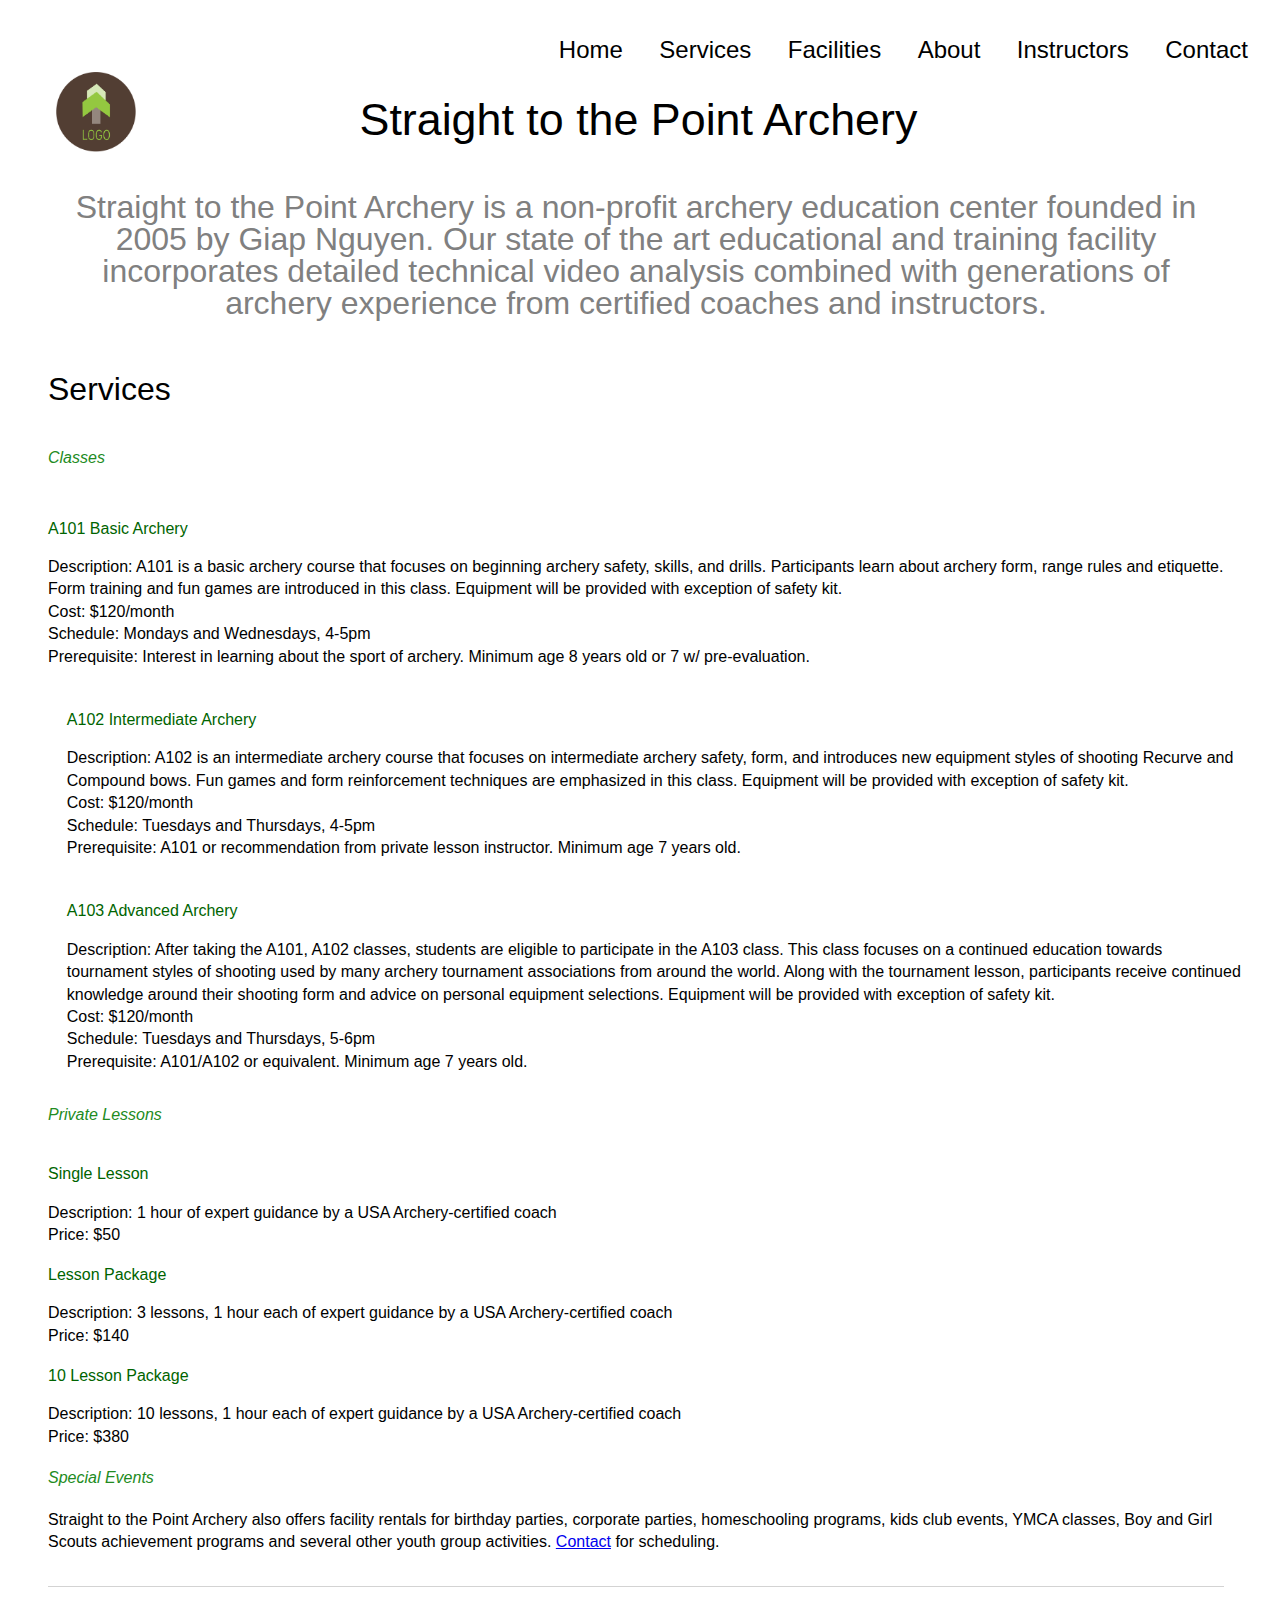
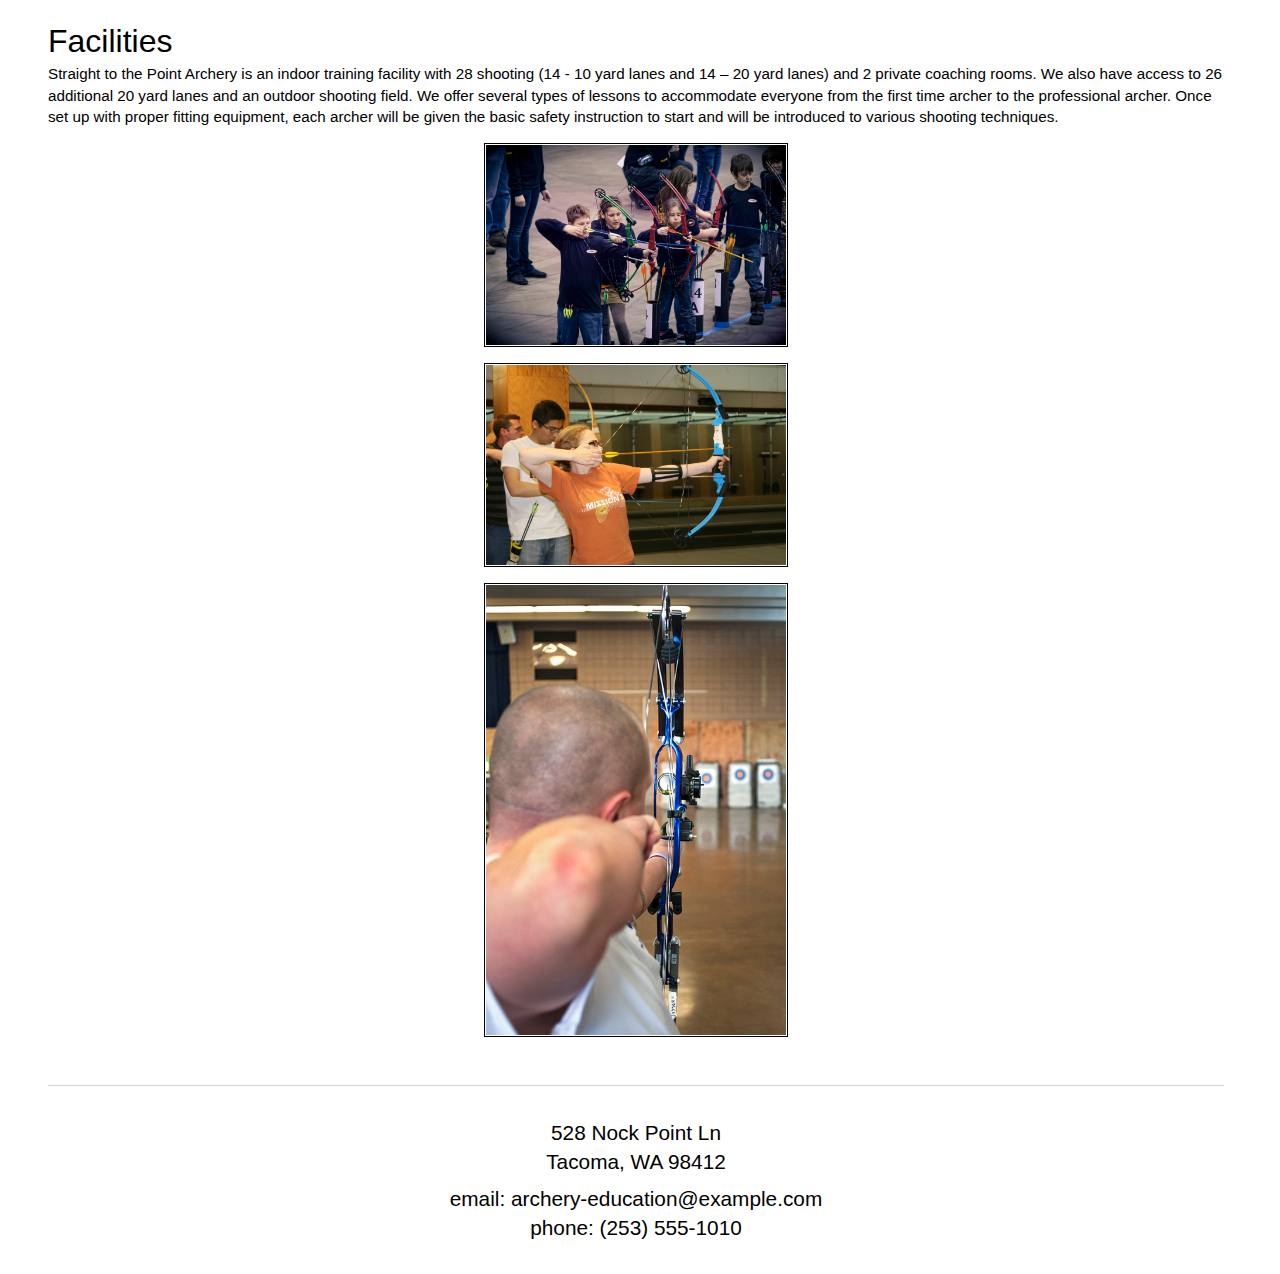
==== commit 336548b7: "committing latest changes" ====
--- a/index.html
+++ b/index.html
@@ -6,6 +6,7 @@
   <link rel="stylesheet" href="styles/reset.css">
   <link rel="stylesheet" href="https://maxcdn.bootstrapcdn.com/font-awesome/4.5.0/css/font-awesome.min.css">
   <link rel="stylesheet" href="styles/col.css">
+  <link rel="stylesheet" href="styles/3cols.css">
   <link rel="stylesheet" href="styles/12cols.css">
   <link rel="stylesheet" href="styles/style.css">
   
@@ -16,7 +17,7 @@
   <body>
   <!-- Logo, name, nav button for mobile-first design !-->
   <header>
-    <img src="images/logo.jpg" alt="STP logo">
+    <img src="images/logo.jpg" alt="Straight to the Point Archery logo">
     
     
     <h1>Straight to the Point Archery</h1>
@@ -40,11 +41,18 @@
   <!-- Services: list classes, private lessons, special events -->
       
     <h2>Services</h2>
-      <ul>
-        <li><h3>Classes</h3>
-          <ul>
-            <li>
-              <h4>A101 Basic Archery</h4>
+     <!-- <ul>
+        <li> -->
+    
+    
+          <h3>Classes</h3>
+        
+            <!-- <ul>
+              <li> -->
+          
+          <div class="section group">
+					<div class="col span_1_of_3">
+				<h4>A101 Basic Archery</h4>
               Description: A101 is a basic archery course that focuses on beginning archery safety, skills, and drills. Participants learn about archery form, range rules and etiquette. Form training and fun games are introduced in this class.
 Equipment will be provided with exception of safety kit.
               <br>
@@ -52,11 +60,15 @@
               <br>
 		Schedule: Mondays and Wednesdays, 4-5pm
               <br>
-		Prerequisite:   Interest in learning about the sport of archery. Minimum age  8 years old or 7 w/ pre-evaluation.
-            </li>
+		Prerequisite: Interest in learning about the sport of archery. Minimum age  8 years old or 7 w/ pre-evaluation.
+           <!-- </li> -->
             
-            <li>
-              <h4>A102 Intermediate Archery</h4>
+					</div>
+            
+					<div class="col span_1_of_3">
+                        
+           <!-- <li> -->
+					<h4>A102 Intermediate Archery</h4>
               Description: A102 is an intermediate archery course that focuses on intermediate archery safety, form, and introduces new equipment styles of shooting Recurve and Compound bows. Fun games and form reinforcement techniques are emphasized in this class.
 Equipment will be provided with exception of safety kit.
               <br>
@@ -64,10 +76,13 @@
               <br>
 		Schedule: Tuesdays and Thursdays, 4-5pm
               <br>
-		Prerequisite:A101 or recommendation from private lesson instructor. Minimum age 7 years old.
-            </li>
-            
-            <li>
+		Prerequisite: A101 or recommendation from private lesson instructor. Minimum age 7 years old.
+           <!-- </li> -->
+                      
+					</div>
+					
+                  <div class="col span_1_of_3">
+                    <!-- <li> -->
               <h4>A103 Advanced Archery</h4>
              Description: After taking the A101, A102 classes, students are eligible to participate in the A103 class. This class focuses on a continued education towards tournament styles of shooting used by many archery tournament associations from around the world. Along with the tournament lesson, participants receive continued knowledge around their shooting form and advice on personal equipment selections.
 Equipment will be provided with exception of safety kit.
@@ -80,41 +95,47 @@
               <br>
               
 		Prerequisite:  A101/A102 or equivalent. Minimum age  7 years old.
-            </li>
-          </ul>
-        </li>
+          <!--  </li> -->
+                    
+					</div>
+            
+				</div>
+            
+        <!--   </ul> 
+        </li> 
         
-        <li>
+      
+        <li> -->
           <h3>Private Lessons</h3>
-          <ul>
-            <li>
+      <!--    <ul>
+            <li> -->
               <h4>Single Lesson</h4>
             Description: 1 hour of expert guidance by a USA Archery-certified coach
               <br>
 		      Price: $50
-            </li>
+          <!--  </li> 
 	
-            <li>
+            <li> -->
               <h4>Lesson Package</h4>
             Description: 3 lessons, 1 hour each of expert guidance by a USA Archery-certified coach
               <br>
 		      Price: $140
-            </li>
+         <!--   </li> 
              
-		    <li>
+		    <li> -->
               <h4>10 Lesson Package</h4>
             Description: 10 lessons, 1 hour each of expert guidance by a USA Archery-certified coach
               <br>
 		      Price: $380
-            </li>
+           <!-- </li>
           </ul>
         </li>
         
-        <li>
+        <li> -->
           <h3>Special Events</h3>
            Straight to the Point Archery also offers facility rentals for birthday parties, corporate parties, homeschooling programs, kids club events, YMCA classes, Boy and Girl Scouts achievement programs and several other youth group activities. <a href="about.html#contact">Contact</a> for scheduling.
-          </li>
-        </ul>     
+       <!--   </li>
+        </ul>     -->
   </section>
   
   <section id="facilities">
--- a/styles/3cols.css
+++ b/styles/3cols.css
@@ -0,0 +1,29 @@
+/*  GRID OF THREE   ============================================================================= */
+
+	
+.span_3_of_3 {
+	width: 100%; 
+}
+
+.span_2_of_3 {
+	width: 66.13%; 
+}
+
+.span_1_of_3 {
+	width: 32.26%; 
+}
+
+
+/*  GO FULL WIDTH AT LESS THAN 480 PIXELS */
+
+@media only screen and (max-width: 480px) {
+	.span_3_of_3 {
+		width: 100%; 
+	}
+	.span_2_of_3 {
+		width: 100%; 
+	}
+	.span_1_of_3 {
+		width: 100%;
+	}
+}--- a/styles/style.css
+++ b/styles/style.css
@@ -10,14 +10,15 @@
  }
 
 /* header styles */
+
 header {
   background-color: white;
   width: 85%;
   margin: auto;
   overflow: hidden;
   text-align: center;
-  padding-bottom: 1.5rem;
-}
+}
+
 header img {
   position: absolute;
   top: 0;
@@ -25,66 +26,89 @@
   width: 4rem;
   padding: .5rem;
 }
+
 h1 {
   float: left;
-  color: limegreen;
+  color: black;
+  font-weight: 500;
   padding: 1.5rem;
-  font-size: 3rem;
+  font-size: 2.8rem;
+  letter-spacing: 1;
+  background-color: white;
 }
 
 .fa-bars {
-  background-color: white;
+  background-color: black;
   color: black;
   float: right;
   padding: .5rem;
   position: fixed;
   right: 0;
   top: 0;
-}
+  background-color: white;
+}
+
 header a {
   text-decoration: none;
-  color: white;
+  color: black;
+  background-color: white;
 }
 
 /* body styles */
+
 h2 {
   font-size: 2rem;
 }
+
 p {
-  font-size: 1rem;
-  
-}
+  font-size: .95rem;
+}
+
+/* unique section id styles for index.html page */
 
 #boilerplate {
   padding: 1rem;
-  padding-bottom: 3rem;
-  font-size: 1.3rem;
-  text-align: center;
-  color: green;
-  line-height: 150%;
+  font-size: 1.15rem;
+  text-align: center;
+  color: gray;
+  line-height: 1;
+  background-color: white;
+  font-weight: lighter;
+  letter-spacing: normal;
 }
 
 #services {
     text-align: left;
     padding-top: 2rem;
-    padding-bottom: 3rem;
+    padding-bottom: 2rem;
     border-bottom: 1px solid #d3d3d3;
 }
 
-#about, #policy, #affiliations {
+
+#services h2 {
+  padding-bottom: 1rem;
+}
+
+#services h3 {
+  text-align: left;
+  padding-top: 1.2rem;
+  padding-bottom: 1.2rem;
+  font-style: italic;
+  color: forestgreen;
+}
+
+#services h4 {
+  padding-top: 1.1rem;
+  padding-bottom: 1rem;
+  color: darkgreen;
+}
+
+#section group {
+   border: 1px;
+}
+  
+#facilities {
   padding-top: 2rem;
-  padding-bottom: 3rem;
-  border-bottom: 1px solid #d3d3d3;
-}
-
-#instructors {
-  padding-top: 2rem;
-  padding-bottom: 3rem;
-  border-bottom: 1px solid #d3d3d3;
-}
-
-#facilities {
-   padding-top: 2rem;
   padding-bottom: 2rem;
   border-bottom: 1px solid #d3d3d3;
 }
@@ -100,9 +124,42 @@
     margin-bottom: 1rem;
 }
 
-  
-#contact-page {
-  padding-top: 1rem;
+#facilities h2 {}
+
+
+/* unique section id styles for about.html page */
+
+
+#about, #policy, #affiliations {
+  padding-top: 2rem;
+  padding-bottom: 3rem;
+  border-bottom: 1px solid #d3d3d3;
+}
+
+#about h2 {
+padding-bottom: 1rem;
+}
+
+#instructors h2 {
+padding-bottom: 1rem;
+}
+
+#policy h2 {
+padding-bottom: 1rem;
+}
+
+#affiliations h2 {
+padding-bottom: 1rem;
+}
+
+#contact-page h2 {
+padding-bottom: 1rem;
+}
+
+#instructors {
+  padding-top: 2rem;
+  padding-bottom: 3rem;
+  border-bottom: 1px solid #d3d3d3;
 }
 
 .bio {
@@ -113,24 +170,26 @@
   font-style: italic;
 }
 
-.bio h3 {
+#instructors h4{
   text-align: center;
   padding: 1rem;
   color: black;
-}
-
-#services h3 {
-  text-align: left;
-  padding-top: 1.2rem;
-  padding-bottom: 1.2rem;
-  font-style: italic;
-  color: forestgreen;
-}
-
-#services h4 {
-  padding-top: 1.1rem;
-  padding-bottom: 1rem;
-  color: darkgreen;
+  text-transform: uppercase;
+  
+}
+
+#contact-page {
+  padding-top: 1rem;
+}
+
+/* index page column styles */
+
+.col {
+  width: 100%;
+}
+
+.span_1_of_3 {
+  width: 100%;
 }
 
 /* about page column styles */
@@ -142,12 +201,15 @@
 }
 
 /* instructor images sized to match smallest available photo */
+
   #instructors img {
     width: 250px;
     padding: 1px;
     display: block;
-    margin: auto;
     border:1px solid black;
+    margin-bottom: 2rem;
+    margin-left: auto;
+    margin-right: auto;
 }
 
 /* footer styles */
@@ -157,7 +219,7 @@
   padding-bottom: 2rem;
 }
 footer p {
-  font-size: 1.5rem;
+  font-size: 1.3rem;
   text-align: center;
 }
 #location {
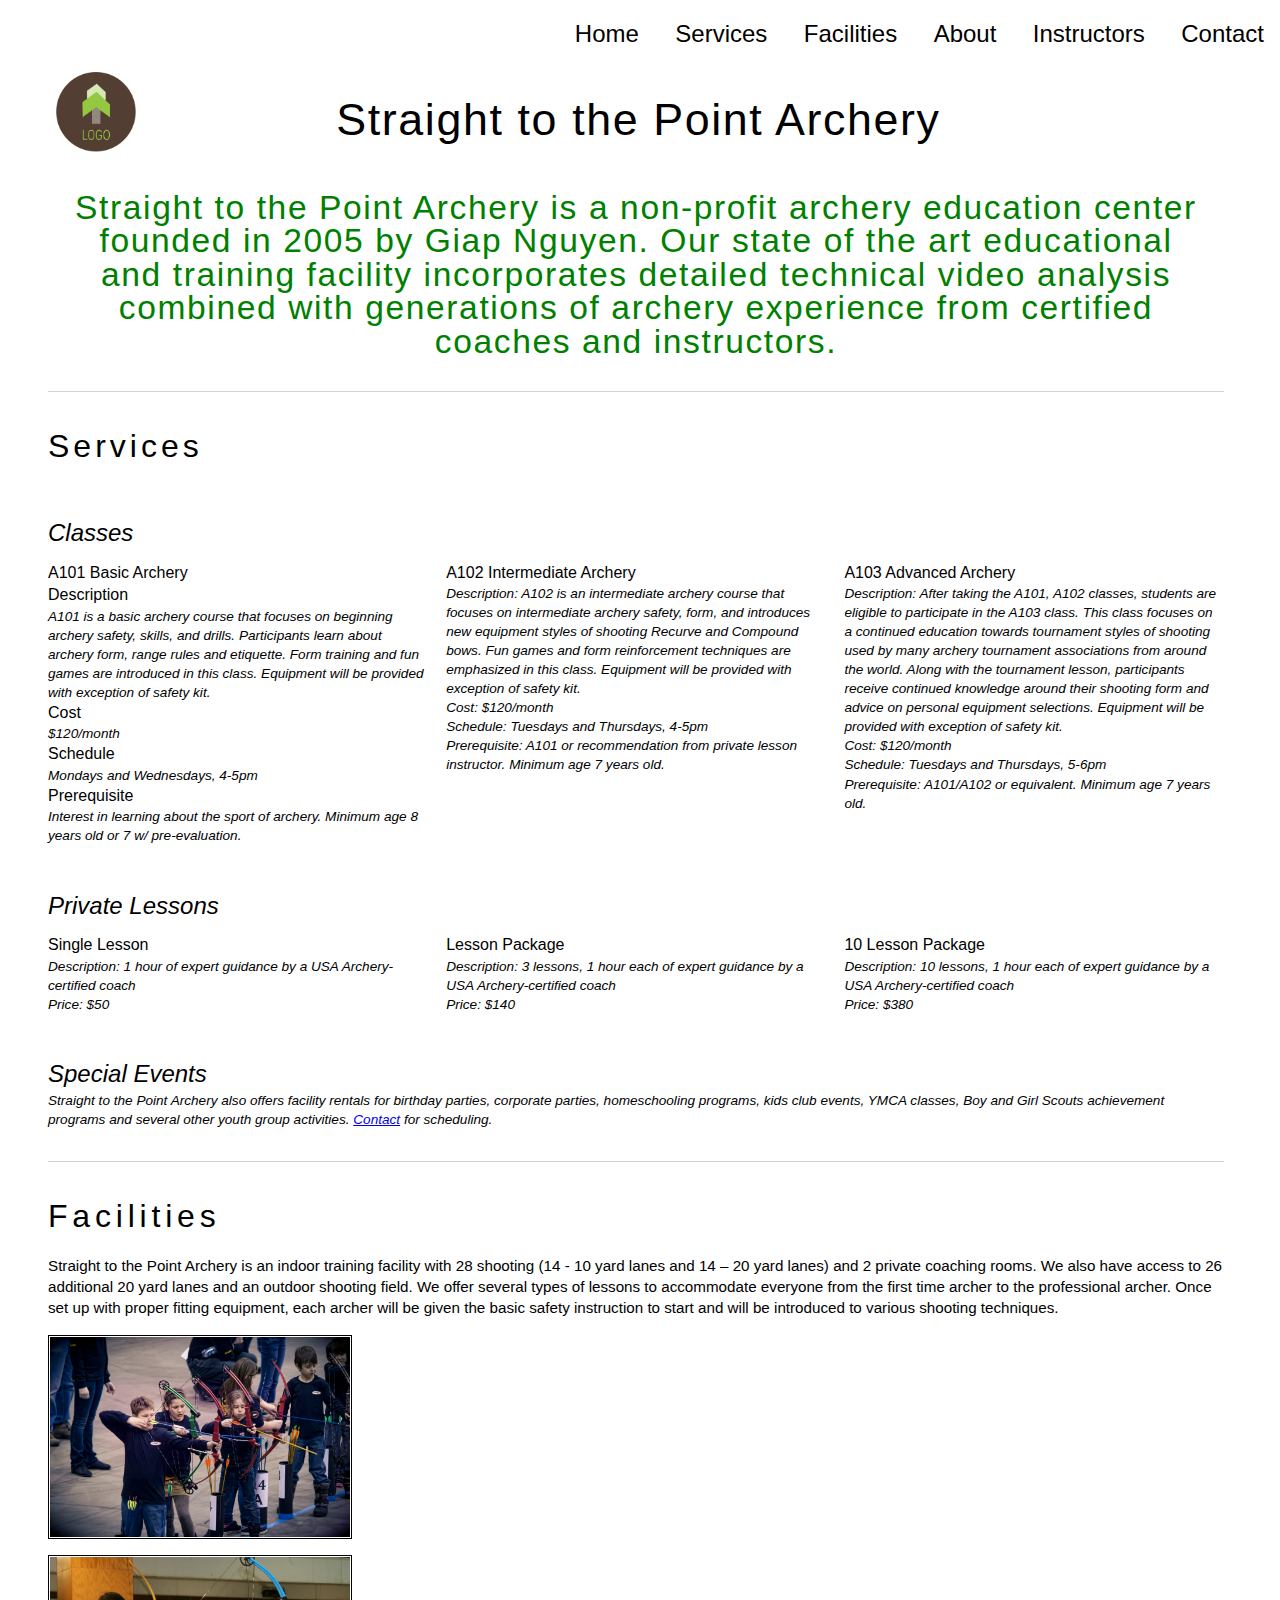
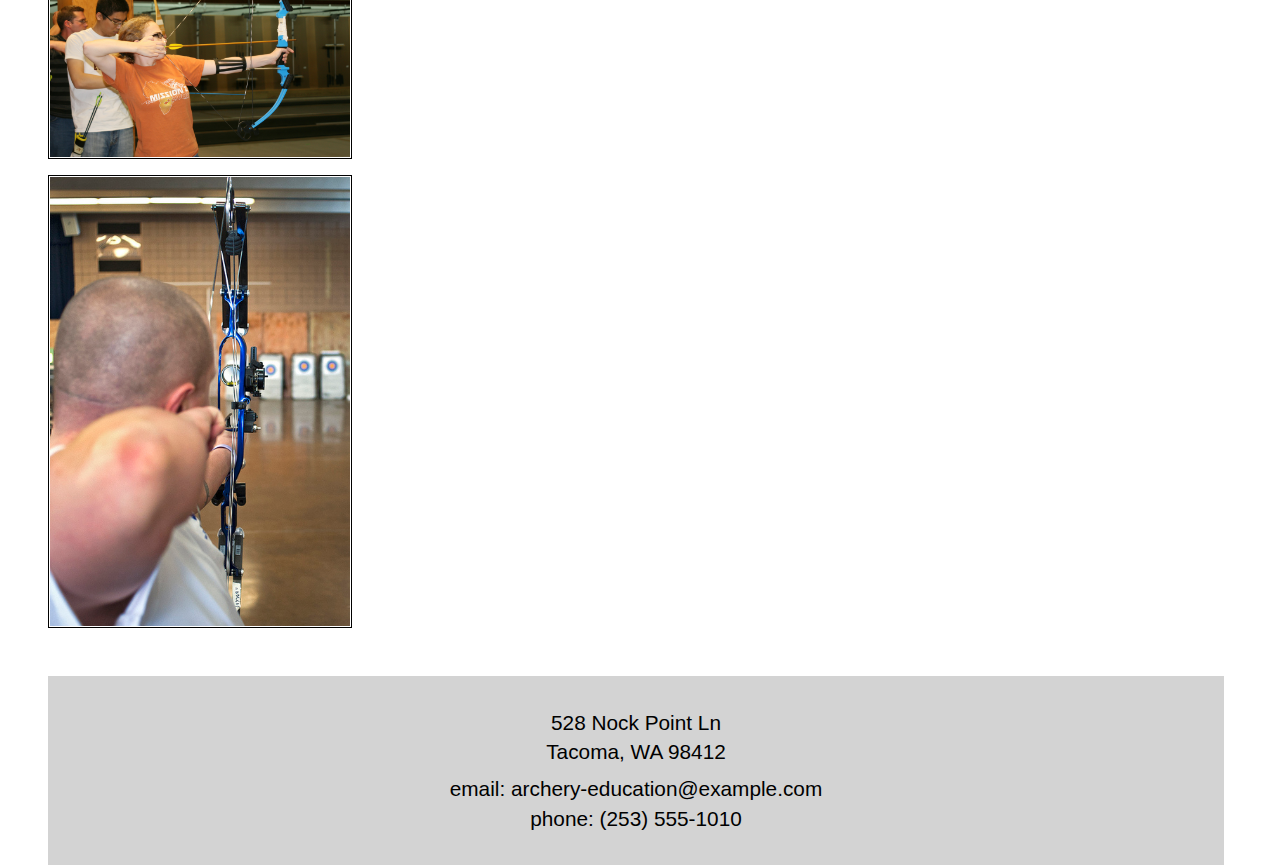
==== commit 94dcc710: "styling nearly complete, added grid layout to index" ====
--- a/index.html
+++ b/index.html
@@ -5,9 +5,18 @@
   <meta name="viewport" content="width=device-width, initial-scale=1.0">
   <link rel="stylesheet" href="styles/reset.css">
   <link rel="stylesheet" href="https://maxcdn.bootstrapcdn.com/font-awesome/4.5.0/css/font-awesome.min.css">
-  <link rel="stylesheet" href="styles/col.css">
-  <link rel="stylesheet" href="styles/3cols.css">
-  <link rel="stylesheet" href="styles/12cols.css">
+    <link rel="stylesheet" href="styles/col.css">
+	<link rel="stylesheet" href="styles/2cols.css">
+	<link rel="stylesheet" href="styles/3cols.css">
+	<link rel="stylesheet" href="styles/4cols.css">
+	<link rel="stylesheet" href="styles/5cols.css">
+	<link rel="stylesheet" href="styles/6cols.css">
+	<link rel="stylesheet" href="styles/7cols.css">
+	<link rel="stylesheet" href="styles//8cols.css">
+	<link rel="stylesheet" href="styles//9cols.css">
+	<link rel="stylesheet" href="styles/10cols.css">
+	<link rel="stylesheet" href="styles/11cols.css">
+    <link rel="stylesheet" href="styles/12cols.css">
   <link rel="stylesheet" href="styles/style.css">
   
   <title>STP Archery</title>
@@ -16,9 +25,9 @@
   
   <body>
   <!-- Logo, name, nav button for mobile-first design !-->
+    
   <header>
     <img src="images/logo.jpg" alt="Straight to the Point Archery logo">
-    
     
     <h1>Straight to the Point Archery</h1>
    
@@ -41,35 +50,37 @@
   <!-- Services: list classes, private lessons, special events -->
       
     <h2>Services</h2>
-     <!-- <ul>
-        <li> -->
     
+     <!-- services breakdown in grid form -->
+     
+          <h3>Classes</h3>
     
-          <h3>Classes</h3>
-        
-            <!-- <ul>
-              <li> -->
+          <div class="section group">
+		    <div class="col span_4_of_12">
+              <h4>A101 Basic Archery</h4>
+  
+              <h5>Description</h5>
+              
+              <p>A101 is a basic archery course that focuses on beginning archery safety, skills, and drills. Participants learn about archery form, range rules and etiquette. Form training and fun games are introduced in this class.
+Equipment will be provided with exception of safety kit.
+              </p>
+		<h5>Cost</h5>
+              <p>$120/month </p>
           
-          <div class="section group">
-					<div class="col span_1_of_3">
-				<h4>A101 Basic Archery</h4>
-              Description: A101 is a basic archery course that focuses on beginning archery safety, skills, and drills. Participants learn about archery form, range rules and etiquette. Form training and fun games are introduced in this class.
-Equipment will be provided with exception of safety kit.
-              <br>
-		Cost: $120/month 
-              <br>
-		Schedule: Mondays and Wednesdays, 4-5pm
-              <br>
-		Prerequisite: Interest in learning about the sport of archery. Minimum age  8 years old or 7 w/ pre-evaluation.
-           <!-- </li> -->
+		<h5>Schedule</h5>
+              <p>Mondays and Wednesdays, 4-5pm </p>
+              
+             
+		<h5>Prerequisite</h5>
+              <p>Interest in learning about the sport of archery. Minimum age  8 years old or 7 w/ pre-evaluation.
+              </p>
+              
+          </div>
+	
             
-					</div>
-            
-					<div class="col span_1_of_3">
-                        
-           <!-- <li> -->
-					<h4>A102 Intermediate Archery</h4>
-              Description: A102 is an intermediate archery course that focuses on intermediate archery safety, form, and introduces new equipment styles of shooting Recurve and Compound bows. Fun games and form reinforcement techniques are emphasized in this class.
+		   <div class="col span_4_of_12">
+                <h4>A102 Intermediate Archery</h4>
+              <p>Description: A102 is an intermediate archery course that focuses on intermediate archery safety, form, and introduces new equipment styles of shooting Recurve and Compound bows. Fun games and form reinforcement techniques are emphasized in this class.
 Equipment will be provided with exception of safety kit.
               <br>
 		Cost: $120/month
@@ -77,65 +88,61 @@
 		Schedule: Tuesdays and Thursdays, 4-5pm
               <br>
 		Prerequisite: A101 or recommendation from private lesson instructor. Minimum age 7 years old.
-           <!-- </li> -->
-                      
-					</div>
-					
-                  <div class="col span_1_of_3">
-                    <!-- <li> -->
+              </p>
+		    </div>
+			
+        <div class="col span_4_of_12">
               <h4>A103 Advanced Archery</h4>
+          <p>
              Description: After taking the A101, A102 classes, students are eligible to participate in the A103 class. This class focuses on a continued education towards tournament styles of shooting used by many archery tournament associations from around the world. Along with the tournament lesson, participants receive continued knowledge around their shooting form and advice on personal equipment selections.
 Equipment will be provided with exception of safety kit.
               <br>
-           
 		Cost: $120/month
               <br>
-             
-		Schedule: Tuesdays and Thursdays, 5-6pm 
+        Schedule: Tuesdays and Thursdays, 5-6pm 
               <br>
-              
 		Prerequisite:  A101/A102 or equivalent. Minimum age  7 years old.
-          <!--  </li> -->
-                    
-					</div>
-            
-				</div>
-            
-        <!--   </ul> 
-        </li> 
-        
+          </p>
+        </div>
+      </div>
       
-        <li> -->
           <h3>Private Lessons</h3>
-      <!--    <ul>
-            <li> -->
+    
+        <div class="section group">
+          <div class="col span_4_of_12">
               <h4>Single Lesson</h4>
+            <p>
             Description: 1 hour of expert guidance by a USA Archery-certified coach
               <br>
 		      Price: $50
-          <!--  </li> 
-	
-            <li> -->
+            </p>
+          </div>
+          
+          <div class="col span_4_of_12">
               <h4>Lesson Package</h4>
+            <p>
             Description: 3 lessons, 1 hour each of expert guidance by a USA Archery-certified coach
               <br>
 		      Price: $140
-         <!--   </li> 
-             
-		    <li> -->
-              <h4>10 Lesson Package</h4>
+            </p>
+          </div>
+        
+    
+      <div class="col span_4_of_12">
+        <h4>10 Lesson Package</h4>
+            <p>
             Description: 10 lessons, 1 hour each of expert guidance by a USA Archery-certified coach
               <br>
 		      Price: $380
-           <!-- </li>
-          </ul>
-        </li>
-        
-        <li> -->
+            </p>
+        </div>
+      </div>
+          
           <h3>Special Events</h3>
+
+    <p>
            Straight to the Point Archery also offers facility rentals for birthday parties, corporate parties, homeschooling programs, kids club events, YMCA classes, Boy and Girl Scouts achievement programs and several other youth group activities. <a href="about.html#contact">Contact</a> for scheduling.
-       <!--   </li>
-        </ul>     -->
+    </p>
   </section>
   
   <section id="facilities">
--- a/styles/2cols.css
+++ b/styles/2cols.css
@@ -0,0 +1,21 @@
+/*  GRID OF TWO   ============================================================================= */
+
+
+.span_2_of_2 {
+	width: 100%;
+}
+
+.span_1_of_2 {
+	width: 49.2%;
+}
+
+/*  GO FULL WIDTH AT LESS THAN 480 PIXELS */
+
+@media only screen and (max-width: 480px) {
+	.span_2_of_2 {
+		width: 100%; 
+	}
+	.span_1_of_2 {
+		width: 100%; 
+	}
+}--- a/styles/4cols.css
+++ b/styles/4cols.css
@@ -0,0 +1,36 @@
+/*  GRID OF FOUR   ============================================================================= */
+
+	
+.span_4_of_4 {
+	width: 100%; 
+}
+
+.span_3_of_4 {
+	width: 74.6%; 
+}
+
+.span_2_of_4 {
+	width: 49.2%; 
+}
+
+.span_1_of_4 {
+	width: 23.8%; 
+}
+
+
+/*  GO FULL WIDTH AT LESS THAN 480 PIXELS */
+
+@media only screen and (max-width: 480px) {
+	.span_4_of_4 {
+		width: 100%; 
+	}
+	.span_3_of_4 {
+		width: 100%; 
+	}
+	.span_2_of_4 {
+		width: 100%; 
+	}
+	.span_1_of_4 {
+		width: 100%; 
+	}
+}--- a/styles/5cols.css
+++ b/styles/5cols.css
@@ -0,0 +1,43 @@
+/*  GRID OF FIVE   ============================================================================= */
+
+	
+.span_5_of_5 {
+	width: 100%;
+}
+
+.span_4_of_5 {
+  	width: 79.68%; 
+}
+
+.span_3_of_5 {
+  	width: 59.36%; 
+}
+
+.span_2_of_5 {
+  	width: 39.04%;
+}
+
+.span_1_of_5 {
+  	width: 18.72%;
+}
+
+
+/*  GO FULL WIDTH AT LESS THAN 480 PIXELS */
+
+@media only screen and (max-width: 480px) {
+	.span_5_of_5 {
+		width: 100%; 
+	}
+	.span_4_of_5 {
+		width: 100%; 
+	}
+	.span_3_of_5 {
+		width: 100%; 
+	}
+	.span_2_of_5 {
+		width: 100%; 
+	}
+	.span_1_of_5 {
+		width: 100%; 
+	}
+}--- a/styles/6cols.css
+++ b/styles/6cols.css
@@ -0,0 +1,50 @@
+/*  GRID OF SIX   ============================================================================= */
+
+
+.span_6_of_6 {
+	width: 100%;
+}
+
+.span_5_of_6 {
+  	width: 83.06%;
+}
+
+.span_4_of_6 {
+  	width: 66.13%;
+}
+
+.span_3_of_6 {
+  	width: 49.2%;
+}
+
+.span_2_of_6 {
+  	width: 32.26%;
+}
+
+.span_1_of_6 {
+  	width: 15.33%;
+}
+
+
+/*  GO FULL WIDTH AT LESS THAN 480 PIXELS */
+
+@media only screen and (max-width: 480px) {
+	.span_6_of_6 {
+		width: 100%; 
+	}
+	.span_5_of_6 {
+		width: 100%; 
+	}
+	.span_4_of_6 {
+		width: 100%; 
+	}
+	.span_3_of_6 {
+		width: 100%; 
+	}
+	.span_2_of_6 {
+		width: 100%; 
+	}
+	.span_1_of_6 {
+		width: 100%; 
+	}
+}--- a/styles/7cols.css
+++ b/styles/7cols.css
@@ -0,0 +1,57 @@
+/*  GRID OF SEVEN   ============================================================================= */
+
+
+.span_7_of_7 {
+	width: 100%;
+}
+
+.span_6_of_7 {
+	width: 85.48%;
+}
+
+.span_5_of_7 {
+  	width: 70.97%;
+}
+
+.span_4_of_7 {
+  	width: 56.45%;
+}
+
+.span_3_of_7 {
+  	width: 41.94%;
+}
+
+.span_2_of_7 {
+  	width: 27.42%;
+}
+
+.span_1_of_7 {
+  	width: 12.91%;
+}
+
+
+/*  GO FULL WIDTH AT LESS THAN 480 PIXELS */
+
+@media only screen and (max-width: 480px) {
+	.span_7_of_7 {
+		width: 100%; 
+	}
+	.span_6_of_7 {
+		width: 100%; 
+	}
+	.span_5_of_7 {
+		width: 100%; 
+	}
+	.span_4_of_7 {
+		width: 100%; 
+	}
+	.span_3_of_7 {
+		width: 100%; 
+	}
+	.span_2_of_7 {
+		width: 100%; 
+	}
+	.span_1_of_7 {
+		width: 100%; 
+	}
+}--- a/styles/8cols.css
+++ b/styles/8cols.css
@@ -0,0 +1,64 @@
+/*  GRID OF EIGHT   ============================================================================= */
+
+	
+.span_8_of_8 {
+	width: 100%;
+}
+
+.span_7_of_8 {
+	width: 87.3%; 
+}
+
+.span_6_of_8 {
+	width: 74.6%; 
+}
+
+.span_5_of_8 {
+	width: 61.9%; 
+}
+
+.span_4_of_8 {
+	width: 49.2%; 
+}
+
+.span_3_of_8 {
+	width: 36.5%;
+}
+
+.span_2_of_8 {
+	width: 23.8%; 
+}
+
+.span_1_of_8 {
+	width: 11.1%; 
+}
+
+
+/*  GO FULL WIDTH AT LESS THAN 480 PIXELS */
+
+@media only screen and (max-width: 480px) {
+	.span_8_of_8 {
+		width: 100%; 
+	}
+	.span_7_of_8 {
+		width: 100%; 
+	}
+	.span_6_of_8 {
+		width: 100%; 
+	}
+	.span_5_of_8 {
+		width: 100%; 
+	}
+	.span_4_of_8 {
+		width: 100%; 
+	}
+	.span_3_of_8 {
+		width: 100%; 
+	}
+	.span_2_of_8 {
+		width: 100%; 
+	}
+	.span_1_of_8 {
+		width: 100%; 
+	}
+}--- a/styles/9cols.css
+++ b/styles/9cols.css
@@ -0,0 +1,71 @@
+/*  GRID OF NINE   ============================================================================= */
+
+
+.span_9_of_9 {
+	width: 100%;
+}
+
+.span_8_of_9 {
+	width: 88.71%;
+}
+
+.span_7_of_9 {
+	width: 77.42%; 
+}
+
+.span_6_of_9 {
+	width: 66.13%; 
+}
+
+.span_5_of_9 {
+	width: 54.84%; 
+}
+
+.span_4_of_9 {
+	width: 43.55%; 
+}
+
+.span_3_of_9 {
+	width: 32.26%;
+}
+
+.span_2_of_9 {
+	width: 20.97%; 
+}
+
+.span_1_of_9 {
+	width: 9.68%; 
+}
+
+
+/*  GO FULL WIDTH AT LESS THAN 480 PIXELS */
+
+@media only screen and (max-width: 480px) {
+	.span_9_of_9 {
+		width: 100%; 
+	}
+	.span_8_of_9 {
+		width: 100%; 
+	}
+	.span_7_of_9 {
+		width: 100%; 
+	}
+	.span_6_of_9 {
+		width: 100%; 
+	}
+	.span_5_of_9 {
+		width: 100%; 
+	}
+	.span_4_of_9 {
+		width: 100%; 
+	}
+	.span_3_of_9 {
+		width: 100%; 
+	}
+	.span_2_of_9 {
+		width: 100%; 
+	}
+	.span_1_of_9 {
+		width: 100%; 
+	}
+}--- a/styles/10cols.css
+++ b/styles/10cols.css
@@ -0,0 +1,78 @@
+/*  GRID OF TEN   ============================================================================= */
+
+
+.span_10_of_10 {
+	width: 100%;
+}
+
+.span_9_of_10 {
+	width: 89.84%;
+}
+
+.span_8_of_10 {
+	width: 79.68%;
+}
+
+.span_7_of_10 {
+	width: 69.52%; 
+}
+
+.span_6_of_10 {
+	width: 59.36%; 
+}
+
+.span_5_of_10 {
+	width: 49.2%; 
+}
+
+.span_4_of_10 {
+	width: 39.04%; 
+}
+
+.span_3_of_10 {
+	width: 28.88%;
+}
+
+.span_2_of_10 {
+	width: 18.72%; 
+}
+
+.span_1_of_10 {
+	width: 8.56%; 
+}
+
+
+/*  GO FULL WIDTH AT LESS THAN 480 PIXELS */
+
+@media only screen and (max-width: 480px) {
+	.span_10_of_10 {
+		width: 100%; 
+	}
+	.span_9_of_10 {
+		width: 100%; 
+	}
+	.span_8_of_10 {
+		width: 100%; 
+	}
+	.span_7_of_10 {
+		width: 100%; 
+	}
+	.span_6_of_10 {
+		width: 100%; 
+	}
+	.span_5_of_10 {
+		width: 100%; 
+	}
+	.span_4_of_10 {
+		width: 100%; 
+	}
+	.span_3_of_10 {
+		width: 100%; 
+	}
+	.span_2_of_10 {
+		width: 100%; 
+	}
+	.span_1_of_10 {
+		width: 100%; 
+	}
+}
--- a/styles/11cols.css
+++ b/styles/11cols.css
@@ -0,0 +1,84 @@
+/*  GRID OF ELEVEN   ============================================================================= */
+
+.span_11_of_11 {
+	width: 100%;
+}
+
+.span_10_of_11 {
+	width: 90.76%;
+}
+
+.span_9_of_11 {
+	width: 81.52%;
+}
+
+.span_8_of_11 {
+	width: 72.29%;
+}
+
+.span_7_of_11 {
+	width: 63.05%; 
+}
+
+.span_6_of_11 {
+	width: 53.81%; 
+}
+
+.span_5_of_11 {
+	width: 44.58%; 
+}
+
+.span_4_of_11 {
+	width: 35.34%; 
+}
+
+.span_3_of_11 {
+	width: 26.1%;
+}
+
+.span_2_of_11 {
+	width: 16.87%; 
+}
+
+.span_1_of_11 {
+	width: 7.63%; 
+}
+
+
+/*  GO FULL WIDTH AT LESS THAN 480 PIXELS */
+
+@media only screen and (max-width: 480px) {
+	.span_11_of_11 {
+		width: 100%; 
+	}
+	.span_10_of_11 {
+		width: 100%; 
+	}
+	.span_9_of_11 {
+		width: 100%; 
+	}
+	.span_8_of_11 {
+		width: 100%; 
+	}
+	.span_7_of_11 {
+		width: 100%; 
+	}
+	.span_6_of_11 {
+		width: 100%; 
+	}
+	.span_5_of_11 {
+		width: 100%; 
+	}
+	.span_4_of_11 {
+		width: 100%; 
+	}
+	.span_3_of_11 {
+		width: 100%; 
+	}
+	.span_2_of_11 {
+		width: 100%; 
+	}
+	.span_1_of_11 {
+		width: 100%; 
+	}
+}--- a/styles/style.css
+++ b/styles/style.css
@@ -33,7 +33,7 @@
   font-weight: 500;
   padding: 1.5rem;
   font-size: 2.8rem;
-  letter-spacing: 1;
+  letter-spacing: .1rem;
   background-color: white;
 }
 
@@ -58,6 +58,8 @@
 
 h2 {
   font-size: 2rem;
+  font-weight: lighter;
+letter-spacing: .25rem;
 }
 
 p {
@@ -68,20 +70,28 @@
 
 #boilerplate {
   padding: 1rem;
-  font-size: 1.15rem;
-  text-align: center;
-  color: gray;
+  text-align: center;
+  background-color: white;
+  padding-bottom: 2rem;
+}
+
+
+#boilerplate h2 {
+  font-size: 2.1rem;
+  text-align: center;
+  color: green;
   line-height: 1;
   background-color: white;
   font-weight: lighter;
-  letter-spacing: normal;
-}
+  letter-spacing: .1rem;
+}
+
 
 #services {
     text-align: left;
     padding-top: 2rem;
     padding-bottom: 2rem;
-    border-bottom: 1px solid #d3d3d3;
+    border-top: 1px solid #d3d3d3;
 }
 
 
@@ -91,26 +101,32 @@
 
 #services h3 {
   text-align: left;
-  padding-top: 1.2rem;
-  padding-bottom: 1.2rem;
   font-style: italic;
-  color: forestgreen;
+  color: black;
+  font-size: 1.5rem;
+  font-weight: 200;
+  padding-top: 2rem;
 }
 
 #services h4 {
-  padding-top: 1.1rem;
-  padding-bottom: 1rem;
-  color: darkgreen;
-}
-
-#section group {
-   border: 1px;
-}
-  
+  color: black;
+  font-weight: 400;
+}
+
+#services h5 {
+}
+
+#services p {
+  font-style: italic;
+  font-size: .85rem;
+}
+
+
+
 #facilities {
   padding-top: 2rem;
   padding-bottom: 2rem;
-  border-bottom: 1px solid #d3d3d3;
+  border-top: 1px solid #d3d3d3;
 }
 
 #facilities img {
@@ -118,78 +134,76 @@
     padding: 1px;
     border:1px solid black;
     display: block;
-    margin-left: auto;
+    margin-lefbot: auto;
     margin-right:auto;
     margin-top: 1rem;
     margin-bottom: 1rem;
 }
 
-#facilities h2 {}
+#facilities h2 {
+font-weight: lighter;
+letter-spacing: .3rem;
+  padding-bottom: 1rem;
+}
 
 
 /* unique section id styles for about.html page */
 
 
-#about, #policy, #affiliations {
+#about, #policy, #instructors, #affiliations, #contact-page {
   padding-top: 2rem;
   padding-bottom: 3rem;
+  border-top: 1px solid #d3d3d3;
+}
+
+#about h2 {
+padding-bottom: 1rem;
+}
+
+#instructors h2 {
+padding-bottom: 1rem;
+}
+
+#policy h2 {
+padding-bottom: 1rem;
+}
+
+#affiliations h2 {
+padding-bottom: 1rem;
+}
+
+#contact-page h2 {
+padding-bottom: 1rem;
+}
+
+#instructors {
+  padding-top: 2rem;
+  padding-bottom: 1rem;
   border-bottom: 1px solid #d3d3d3;
 }
 
-#about h2 {
-padding-bottom: 1rem;
-}
-
-#instructors h2 {
-padding-bottom: 1rem;
-}
-
-#policy h2 {
-padding-bottom: 1rem;
-}
-
-#affiliations h2 {
-padding-bottom: 1rem;
-}
-
-#contact-page h2 {
-padding-bottom: 1rem;
-}
-
-#instructors {
-  padding-top: 2rem;
-  padding-bottom: 3rem;
-  border-bottom: 1px solid #d3d3d3;
-}
+#instructors h4{
+  text-align: center;
+  padding: .5rem;
+  color: black;
+  text-transform: uppercase;
+  font-weight: 700;
+font: 100%/1.4 'Helvetica Neue', arial, helvetica, helve, sans-serif; 	
+ }
 
 .bio {
   text-align: center;
-  padding-left: 1.5rem;
-  padding-right: 1.5rem;
-  font-family: sans-serif;
+  padding-left: 2rem;
+  padding-right: 2rem;
+  font-family: helvetica, sans-serif;
   font-style: italic;
 }
 
-#instructors h4{
-  text-align: center;
-  padding: 1rem;
-  color: black;
-  text-transform: uppercase;
   
 }
 
 #contact-page {
   padding-top: 1rem;
-}
-
-/* index page column styles */
-
-.col {
-  width: 100%;
-}
-
-.span_1_of_3 {
-  width: 100%;
 }
 
 /* about page column styles */
@@ -197,6 +211,14 @@
   width: 100%;
 }
 .span_3_of_12 {
+  width: 100%; 
+}
+
+/* index page column styles */
+.col {
+  width: 100%;
+}
+.span_4_of_12 {
   width: 100%; 
 }
 
@@ -207,7 +229,6 @@
     padding: 1px;
     display: block;
     border:1px solid black;
-    margin-bottom: 2rem;
     margin-left: auto;
     margin-right: auto;
 }
@@ -217,6 +238,7 @@
   clear: both;
   padding-top: 2rem;
   padding-bottom: 2rem;
+  background-color: lightgrey;
 }
 footer p {
   font-size: 1.3rem;
@@ -227,6 +249,7 @@
 }
 
 /* nav styles */
+
 nav {
   clear: both;
   background-color: white;
@@ -264,7 +287,6 @@
     position: absolute;
     top: 0;
     right: 0;
-    padding: 1rem;
     margin: auto;
   }
   nav li {
@@ -298,9 +320,15 @@
 	margin: 1% 0 1% 1.6%;
   }
   
+  /* index page desktop columns */
+  
+  .span_4_of_12 {
+    width: 32.26%;
+  }
+  
   /* instructor images sized to fit columns */
   #instructors img {
     width: 150px;
-    padding: .1rem;
+    padding: .15rem;
   }
 }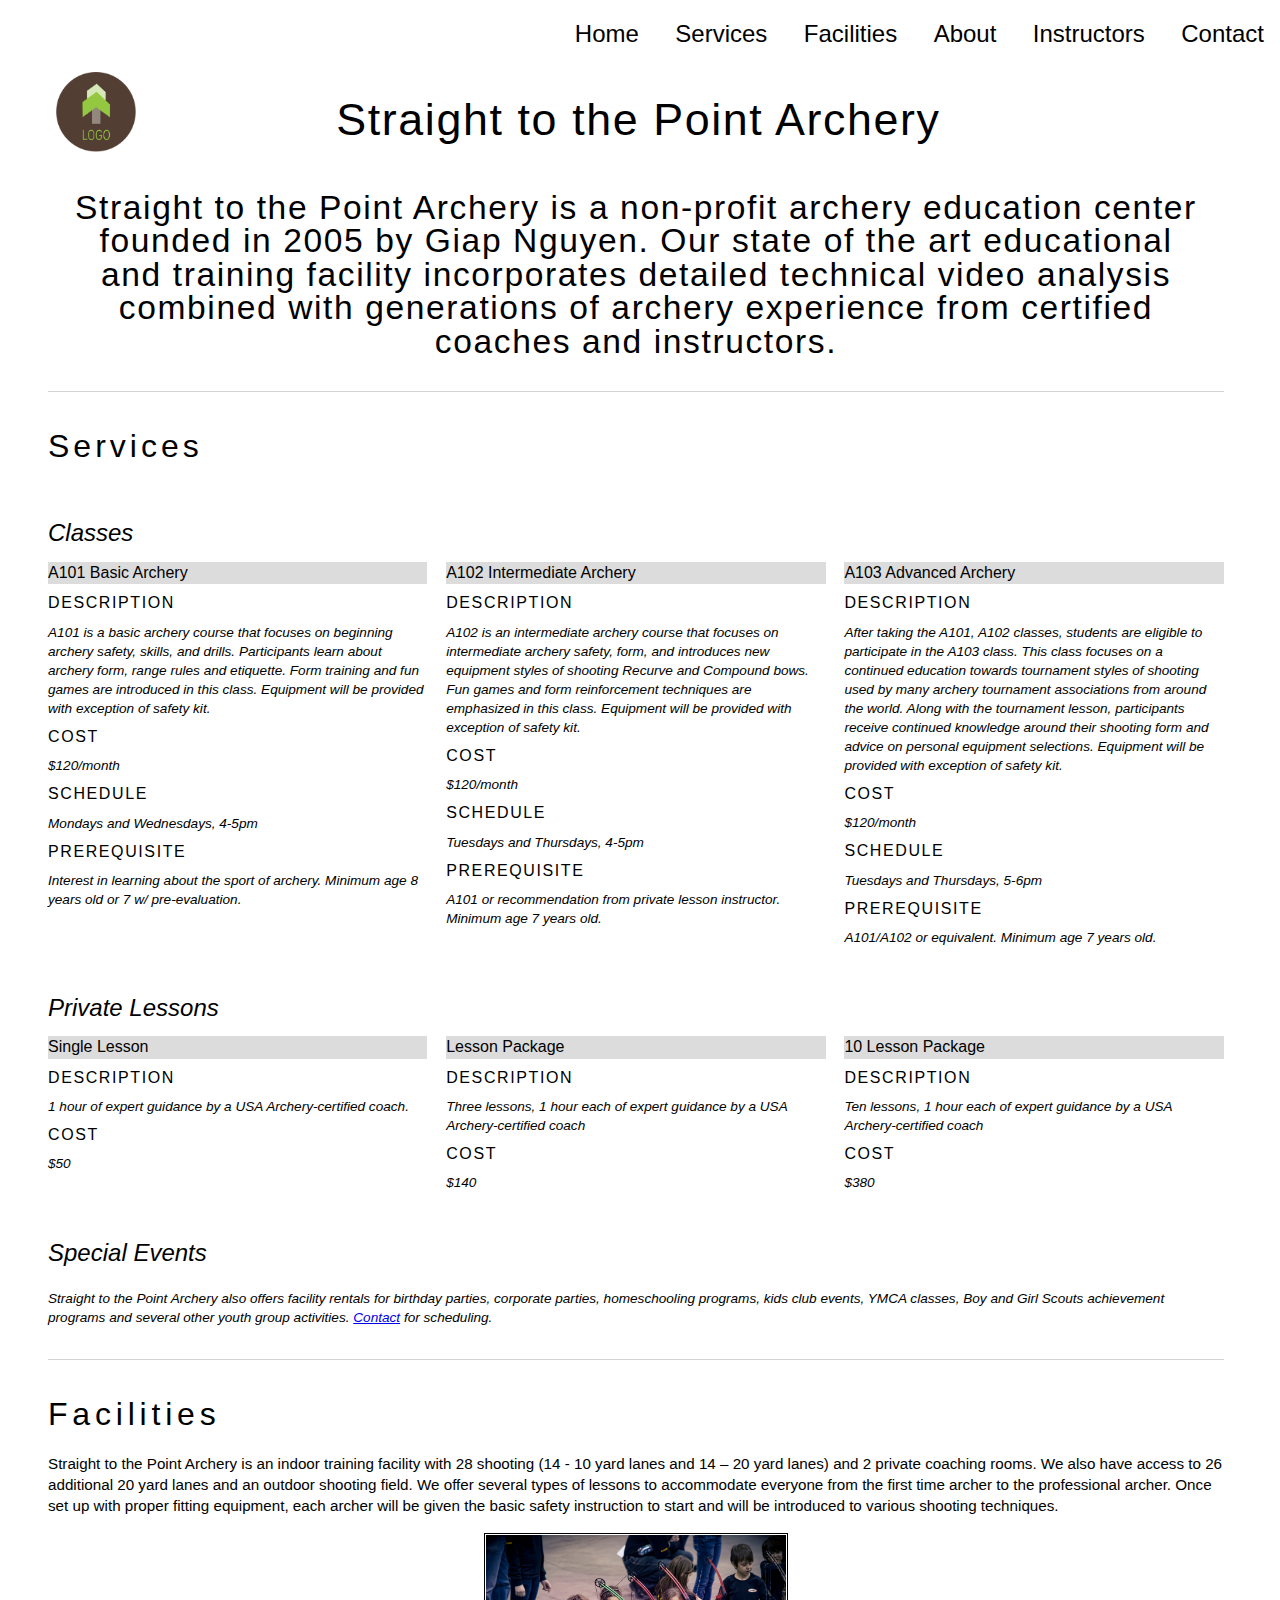
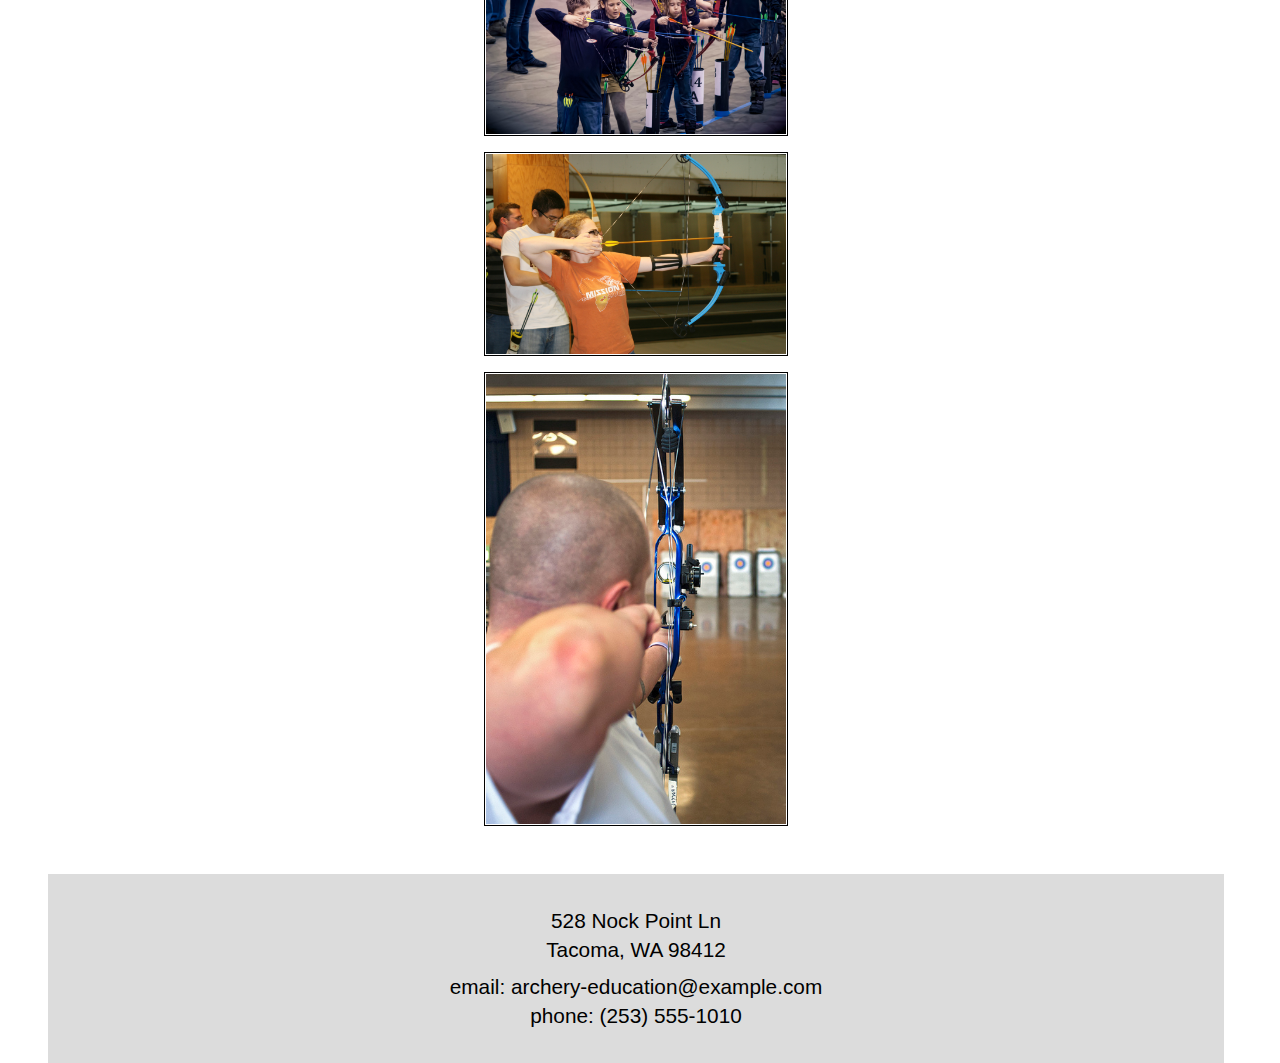
==== commit 554091f2: "final changes made to css, added logo hyperlink, tweeked minor spacing issues" ====
--- a/index.html
+++ b/index.html
@@ -6,20 +6,10 @@
   <link rel="stylesheet" href="styles/reset.css">
   <link rel="stylesheet" href="https://maxcdn.bootstrapcdn.com/font-awesome/4.5.0/css/font-awesome.min.css">
     <link rel="stylesheet" href="styles/col.css">
-	<link rel="stylesheet" href="styles/2cols.css">
-	<link rel="stylesheet" href="styles/3cols.css">
-	<link rel="stylesheet" href="styles/4cols.css">
-	<link rel="stylesheet" href="styles/5cols.css">
-	<link rel="stylesheet" href="styles/6cols.css">
-	<link rel="stylesheet" href="styles/7cols.css">
-	<link rel="stylesheet" href="styles//8cols.css">
-	<link rel="stylesheet" href="styles//9cols.css">
-	<link rel="stylesheet" href="styles/10cols.css">
-	<link rel="stylesheet" href="styles/11cols.css">
     <link rel="stylesheet" href="styles/12cols.css">
   <link rel="stylesheet" href="styles/style.css">
   
-  <title>STP Archery</title>
+  <title>Straight to the Point Archery</title>
   </head>
 
   
@@ -27,7 +17,7 @@
   <!-- Logo, name, nav button for mobile-first design !-->
     
   <header>
-    <img src="images/logo.jpg" alt="Straight to the Point Archery logo">
+    <a href="#"><img src="images/logo.jpg" alt="Straight to the Point Archery logo"></a>
     
     <h1>Straight to the Point Archery</h1>
    
@@ -77,33 +67,46 @@
               
           </div>
 	
-            
-		   <div class="col span_4_of_12">
-                <h4>A102 Intermediate Archery</h4>
-              <p>Description: A102 is an intermediate archery course that focuses on intermediate archery safety, form, and introduces new equipment styles of shooting Recurve and Compound bows. Fun games and form reinforcement techniques are emphasized in this class.
-Equipment will be provided with exception of safety kit.
-              <br>
-		Cost: $120/month
-              <br>
-		Schedule: Tuesdays and Thursdays, 4-5pm
-              <br>
-		Prerequisite: A101 or recommendation from private lesson instructor. Minimum age 7 years old.
-              </p>
-		    </div>
+             <div class="col span_4_of_12">
+              <h4>A102 Intermediate Archery</h4>
+  
+              <h5>Description</h5>
+              
+              <p>A102 is an intermediate archery course that focuses on intermediate archery safety, form, and introduces new equipment styles of shooting Recurve and Compound bows. Fun games and form reinforcement techniques are emphasized in this class. Equipment will be provided with exception of safety kit. 
+              </p>
+		<h5>Cost</h5>
+              <p>$120/month </p>
+          
+		<h5>Schedule</h5>
+              <p>Tuesdays and Thursdays, 4-5pm </p>
+              
+             
+		<h5>Prerequisite</h5>
+              <p>A101 or recommendation from private lesson instructor. Minimum age 7 years old. 
+              </p>
+              
+            </div>
 			
-        <div class="col span_4_of_12">
+          <div class="col span_4_of_12">
               <h4>A103 Advanced Archery</h4>
-          <p>
-             Description: After taking the A101, A102 classes, students are eligible to participate in the A103 class. This class focuses on a continued education towards tournament styles of shooting used by many archery tournament associations from around the world. Along with the tournament lesson, participants receive continued knowledge around their shooting form and advice on personal equipment selections.
-Equipment will be provided with exception of safety kit.
-              <br>
-		Cost: $120/month
-              <br>
-        Schedule: Tuesdays and Thursdays, 5-6pm 
-              <br>
-		Prerequisite:  A101/A102 or equivalent. Minimum age  7 years old.
-          </p>
-        </div>
+  
+              <h5>Description</h5>
+              
+              <p>After taking the A101, A102 classes, students are eligible to participate in the A103 class. This class focuses on a continued education towards tournament styles of shooting used by many archery tournament associations from around the world. Along with the tournament lesson, participants receive continued knowledge around their shooting form and advice on personal equipment selections. Equipment will be provided with exception of safety kit. 
+              </p>
+		<h5>Cost</h5>
+              <p>$120/month </p>
+          
+		<h5>Schedule</h5>
+              <p>Tuesdays and Thursdays, 5-6pm </p>
+              
+             
+		<h5>Prerequisite</h5>
+              <p> A101/A102 or equivalent. Minimum age 7 years old.
+
+              </p>
+              
+          </div>
       </div>
       
           <h3>Private Lessons</h3>
@@ -111,36 +114,41 @@
         <div class="section group">
           <div class="col span_4_of_12">
               <h4>Single Lesson</h4>
-            <p>
-            Description: 1 hour of expert guidance by a USA Archery-certified coach
-              <br>
-		      Price: $50
+            <h5>
+              Description</h5> 
+            
+            <p>1 hour of expert guidance by a USA Archery-certified coach. </p>
+            
+              <h5>
+                Cost </h5> 
+            <p>$50 
             </p>
+            
           </div>
           
           <div class="col span_4_of_12">
               <h4>Lesson Package</h4>
-            <p>
-            Description: 3 lessons, 1 hour each of expert guidance by a USA Archery-certified coach
-              <br>
-		      Price: $140
-            </p>
+            <h5>Description</h5>
+            <p> Three lessons, 1 hour each of expert guidance by a USA Archery-certified coach </p>
+            
+            <h5>Cost</h5> <p> $140 </p>
+          
           </div>
         
     
       <div class="col span_4_of_12">
         <h4>10 Lesson Package</h4>
-            <p>
-            Description: 10 lessons, 1 hour each of expert guidance by a USA Archery-certified coach
-              <br>
-		      Price: $380
-            </p>
+           <h5>Description</h5>
+        <p>Ten lessons, 1 hour each of expert guidance by a USA Archery-certified coach </p>
+           
+        <h5>Cost</h5> <p> $380 </p>
+           
         </div>
       </div>
           
           <h3>Special Events</h3>
 
-    <p>
+    <p> <br>
            Straight to the Point Archery also offers facility rentals for birthday parties, corporate parties, homeschooling programs, kids club events, YMCA classes, Boy and Girl Scouts achievement programs and several other youth group activities. <a href="about.html#contact">Contact</a> for scheduling.
     </p>
   </section>
--- a/styles/style.css
+++ b/styles/style.css
@@ -79,7 +79,7 @@
 #boilerplate h2 {
   font-size: 2.1rem;
   text-align: center;
-  color: green;
+  color: black;
   line-height: 1;
   background-color: white;
   font-weight: lighter;
@@ -110,10 +110,17 @@
 
 #services h4 {
   color: black;
-  font-weight: 400;
+  font-weight: 500;
+  color: black;
+  background-color: gainsboro
 }
 
 #services h5 {
+  padding-top: .5rem;
+  padding-bottom: .5rem;
+  font-weight: 200;
+  text-transform: uppercase;
+  letter-spacing: .1rem;
 }
 
 #services p {
@@ -134,15 +141,15 @@
     padding: 1px;
     border:1px solid black;
     display: block;
-    margin-lefbot: auto;
+    margin-left: auto;
     margin-right:auto;
     margin-top: 1rem;
     margin-bottom: 1rem;
 }
 
 #facilities h2 {
-font-weight: lighter;
-letter-spacing: .3rem;
+  font-weight: lighter;
+  letter-spacing: .3rem;
   padding-bottom: 1rem;
 }
 
@@ -200,7 +207,7 @@
 }
 
   
-}
+
 
 #contact-page {
   padding-top: 1rem;
@@ -238,11 +245,14 @@
   clear: both;
   padding-top: 2rem;
   padding-bottom: 2rem;
-  background-color: lightgrey;
+  background-color: gainsboro;
 }
 footer p {
   font-size: 1.3rem;
   text-align: center;
+  font-weight: 200;
+  font-weight: 200;
+  
 }
 #location {
   padding-bottom: .5rem;
@@ -254,14 +264,17 @@
   clear: both;
   background-color: white;
 }
+
 nav ul {
   text-align: center;
 }
+
 nav li {
   font-size: 2.5rem;
-  padding: 1rem; 0rem;
-  border-bottom: 1px black dotted;
-}
+  padding: 1rem;
+  border-bottom: .5px gray solid;
+}
+
 nav a {
   text-decoration: none;
   color: black;
